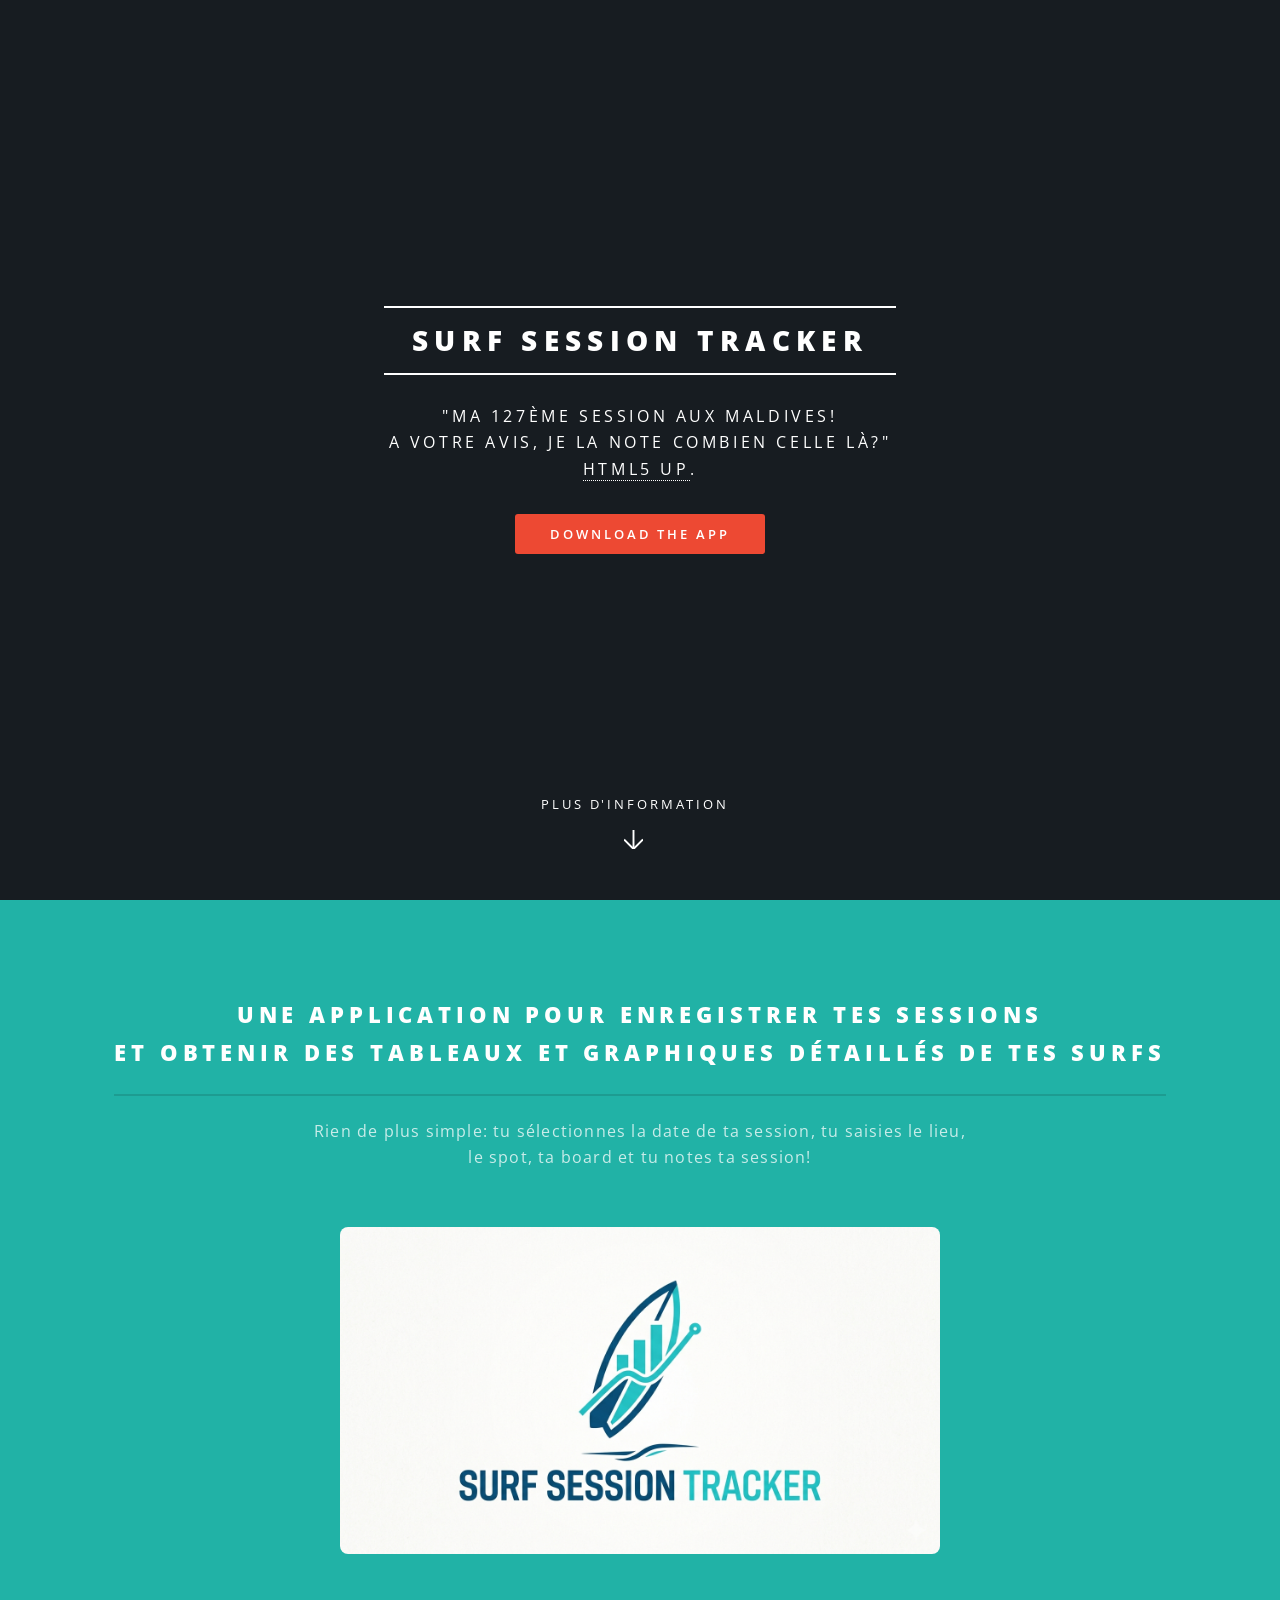
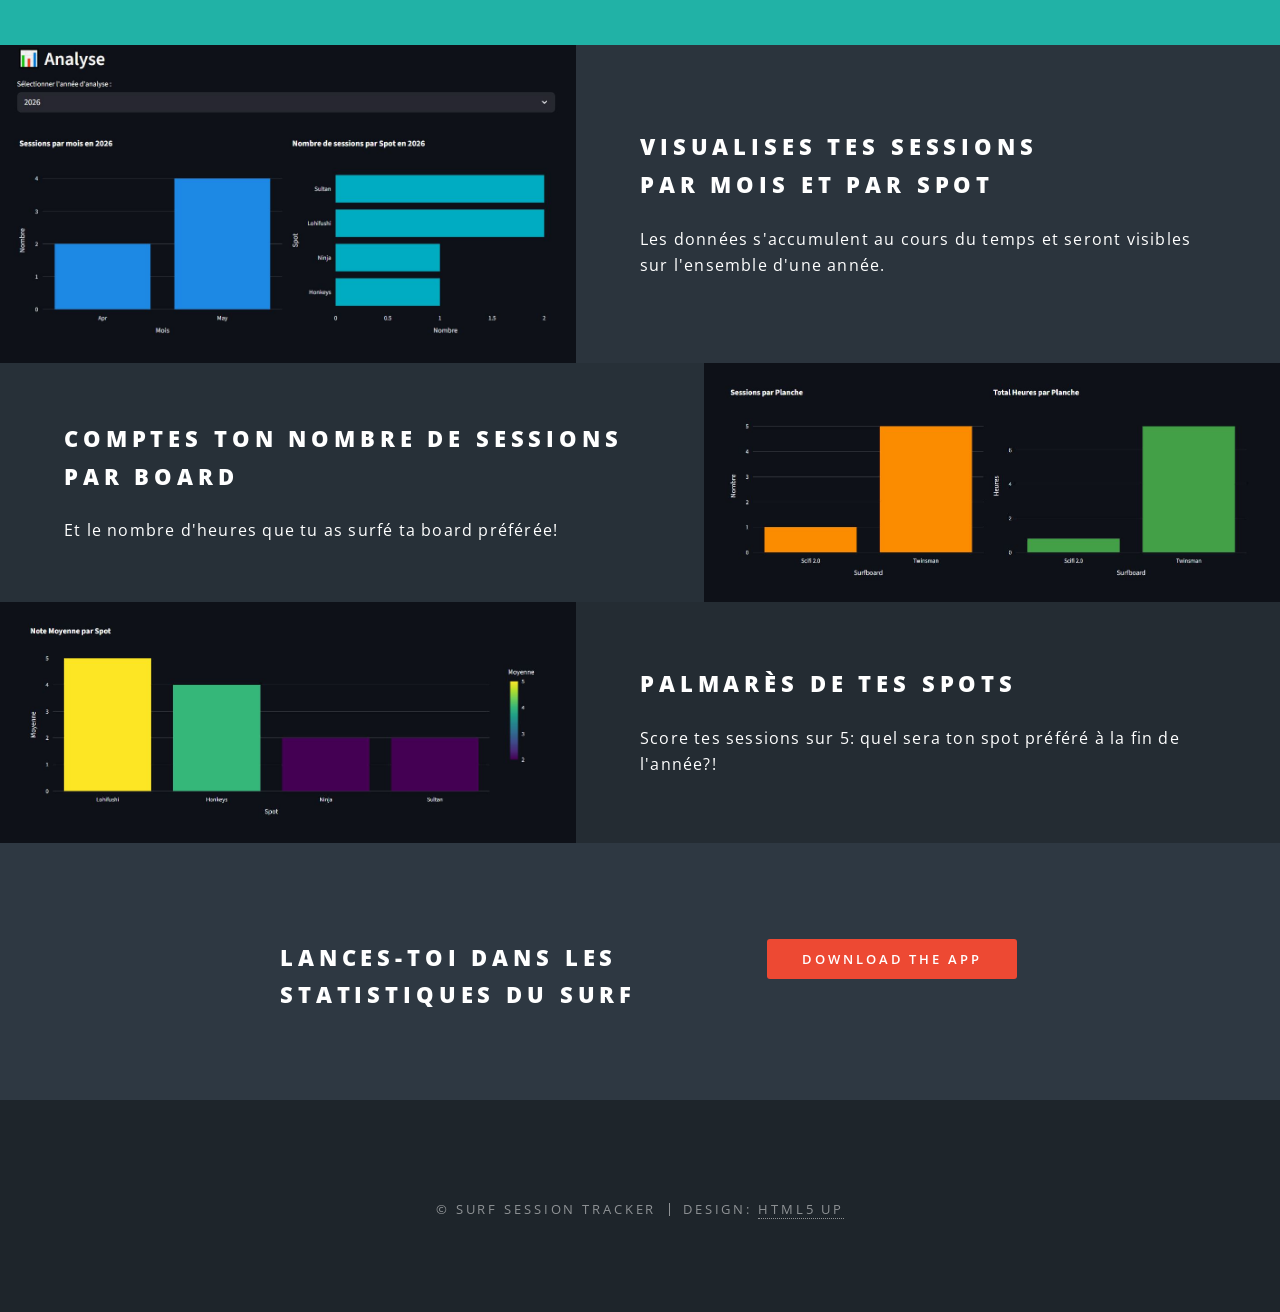
==== index.html @ 8a8b2fbc "Add files via upload" ====
<!DOCTYPE HTML>
<!--
	Spectral by HTML5 UP
	html5up.net | @ajlkn
	Free for personal and commercial use under the CCA 3.0 license (html5up.net/license)
-->
<html>
	<head>
		<title>Spectral by HTML5 UP</title>
		<meta charset="utf-8" />
		<meta name="viewport" content="width=device-width, initial-scale=1, user-scalable=no" />
		<link rel="stylesheet" href="assets/css/main.css" />
		<noscript><link rel="stylesheet" href="assets/css/noscript.css" /></noscript>
	</head>
	<body class="landing is-preload">

		<!-- Page Wrapper -->
			<div id="page-wrapper">

				<!-- Header -->
					<header id="header" class="alt">
						<h1><a href="index.html">Surf Session Tracker</a></h1>
					
					</header>

				<!-- Banner -->
					<section id="banner">
						<div class="inner">
							<h2>SURF SESSION TRACKER</h2>
							<p>"Ma 127ème Session aux Maldives! <br />
							A votre avis, je la note combien celle là?"<br />
							<a href="http://html5up.net">HTML5 UP</a>.</p>
							<ul class="actions special">
								<li><a href="https://github.com/ArseneC-ai/Surf-Session-Tracker/releases/download/v1.0.0/Projet.Surf.Tracker.zip" class="button primary">DOWNLOAD THE APP</a></li>
							</ul>
						</div>
						<a href="#one" class="more scrolly">Plus d'information</a>
					</section>

				<!-- One -->
					<section id="one" class="wrapper style1 special">
						<div class="inner">
							<header class="major">
								<h2>Une application pour enregistrer tes sessions<br />
								et obtenir des tableaux et graphiques détaillés de tes surfs</h2>
								<p>Rien de plus simple: tu sélectionnes la date de ta session, tu saisies le lieu, <br />
								le spot, ta board et tu notes ta session!</p>
							</header>
							<div class="image-centree">
    						<img src="images/LogoST.png" alt="Description de l'image">
							</div>
						</div>
					</section>

				<!-- Two -->
					<section id="two" class="wrapper alt style2">
						<section class="spotlight">
							<div class="image"><img src="images/1.JPG" alt="" /></div><div class="content">
								<h2>Visualises tes sessions<br />
								par mois et par spot</h2>
								<p>Les données s'accumulent au cours du temps et seront visibles sur l'ensemble d'une année.</p>
							</div>
						</section>
						<section class="spotlight">
							<div class="image"><img src="images/2.JPG" alt="" /></div><div class="content">
								<h2>Comptes ton nombre de sessions par board</h2>
								<p>Et le nombre d'heures que tu as surfé ta board préférée!</p>
							</div>
						</section>
						<section class="spotlight">
							<div class="image"><img src="images/3.JPG" alt="" /></div><div class="content">
								<h2>Palmarès de tes spots</h2>
									</h2>
								<p>Score tes sessions sur 5: quel sera ton spot préféré à la fin de l'année?!</p>
							</div>
						</section>
					</section>

			

				<!-- CTA -->
					<section id="cta" class="wrapper style4">
						<div class="inner">
							<header>
								<h2>Lances-toi dans les statistiques du surf</h2>
				
							</header>
							<ul class="actions special">
								<li><a href="https://github.com/ArseneC-ai/Surf-Session-Tracker/releases/download/v1.0.0/Projet.Surf.Tracker.zip" class="button fit primary">Download the App</a></li>
							</ul>
						</div>
					</section>

				<!-- Footer -->
					<footer id="footer">
				
						<ul class="copyright">
							<li>&copy; Surf Session Tracker</li><li>Design: <a href="http://html5up.net">HTML5 UP</a></li>
						</ul>
					</footer>

			</div>

		<!-- Scripts -->
			<script src="assets/js/jquery.min.js"></script>
			<script src="assets/js/jquery.scrollex.min.js"></script>
			<script src="assets/js/jquery.scrolly.min.js"></script>
			<script src="assets/js/browser.min.js"></script>
			<script src="assets/js/breakpoints.min.js"></script>
			<script src="assets/js/util.js"></script>
			<script src="assets/js/main.js"></script>

	</body>
</html>
---- assets/css/main.css ----
@import url(fontawesome-all.min.css);
@import url("https://fonts.googleapis.com/css?family=Open+Sans:400,400italic,600,600italic,800,800italic");

/*
	Spectral by HTML5 UP
	html5up.net | @ajlkn
	Free for personal and commercial use under the CCA 3.0 license (html5up.net/license)
*/

html, body, div, span, applet, object,
iframe, h1, h2, h3, h4, h5, h6, p, blockquote,
pre, a, abbr, acronym, address, big, cite,
code, del, dfn, em, img, ins, kbd, q, s, samp,
small, strike, strong, sub, sup, tt, var, b,
u, i, center, dl, dt, dd, ol, ul, li, fieldset,
form, label, legend, table, caption, tbody,
tfoot, thead, tr, th, td, article, aside,
canvas, details, embed, figure, figcaption,
footer, header, hgroup, menu, nav, output, ruby,
section, summary, time, mark, audio, video {
	margin: 0;
	padding: 0;
	border: 0;
	font-size: 100%;
	font: inherit;
	vertical-align: baseline;}

article, aside, details, figcaption, figure,
footer, header, hgroup, menu, nav, section {
	display: block;}

body {
	line-height: 1;
}

ol, ul {
	list-style: none;
}

blockquote, q {
	quotes: none;
}

	blockquote:before, blockquote:after, q:before, q:after {
		content: '';
		content: none;
	}

table {
	border-collapse: collapse;
	border-spacing: 0;
}

body {
	-webkit-text-size-adjust: none;
}

mark {
	background-color: transparent;
	color: inherit;
}

input::-moz-focus-inner {
	border: 0;
	padding: 0;
}

input, select, textarea {
	-moz-appearance: none;
	-webkit-appearance: none;
	-ms-appearance: none;
	appearance: none;
}

/* Basic */

	@-ms-viewport {
		width: device-width;
	}

	html {
		box-sizing: border-box;
	}

	*, *:before, *:after {
		box-sizing: inherit;
	}

	body {
		background: #2e3842;
	}

		body.is-preload *, body.is-preload *:before, body.is-preload *:after {
			-moz-animation: none !important;
			-webkit-animation: none !important;
			-ms-animation: none !important;
			animation: none !important;
			-moz-transition: none !important;
			-webkit-transition: none !important;
			-ms-transition: none !important;
			transition: none !important;
		}

	body, input, select, textarea {
		color: #fff;
		font-family: "Open Sans", Helvetica, sans-serif;
		font-size: 15pt;
		font-weight: 400;
		letter-spacing: 0.075em;
		line-height: 1.65em;
	}

		@media screen and (max-width: 1680px) {

			body, input, select, textarea {
				font-size: 13pt;
			}

		}

		@media screen and (max-width: 1280px) {

			body, input, select, textarea {
				font-size: 12pt;
			}

		}

		@media screen and (max-width: 736px) {

			body, input, select, textarea {
				font-size: 11pt;
				letter-spacing: 0.0375em;
			}

		}

	a {
		-moz-transition: color 0.2s ease, border-bottom-color 0.2s ease;
		-webkit-transition: color 0.2s ease, border-bottom-color 0.2s ease;
		-ms-transition: color 0.2s ease, border-bottom-color 0.2s ease;
		transition: color 0.2s ease, border-bottom-color 0.2s ease;
		border-bottom: dotted 1px;
		color: inherit;
		text-decoration: none;
	}

		a:hover {
			border-bottom-color: transparent;
		}

	strong, b {
		color: #fff;
		font-weight: 600;
	}

	em, i {
		font-style: italic;
	}

	p {
		margin: 0 0 2em 0;
	}

	h1, h2, h3, h4, h5, h6 {
		color: #fff;
		font-weight: 800;
		letter-spacing: 0.225em;
		line-height: 1em;
		margin: 0 0 1em 0;
		text-transform: uppercase;
	}

		h1 a, h2 a, h3 a, h4 a, h5 a, h6 a {
			color: inherit;
			text-decoration: none;
		}

	h2 {
		font-size: 1.35em;
		line-height: 1.75em;
	}

		@media screen and (max-width: 736px) {

			h2 {
				font-size: 1.1em;
				line-height: 1.65em;
			}

		}

	h3 {
		font-size: 1.15em;
		line-height: 1.75em;
	}

		@media screen and (max-width: 736px) {

			h3 {
				font-size: 1em;
				line-height: 1.65em;
			}

		}

	h4 {
		font-size: 1em;
		line-height: 1.5em;
	}

	h5 {
		font-size: 0.8em;
		line-height: 1.5em;
	}

	h6 {
		font-size: 0.7em;
		line-height: 1.5em;
	}

	sub {
		font-size: 0.8em;
		position: relative;
		top: 0.5em;
	}

	sup {
		font-size: 0.8em;
		position: relative;
		top: -0.5em;
	}

	hr {
		border: 0;
		border-bottom: solid 2px #fff;
		margin: 3em 0;
	}

		hr.major {
			margin: 4.5em 0;
		}

	blockquote {
		border-left: solid 4px #fff;
		font-style: italic;
		margin: 0 0 2em 0;
		padding: 0.5em 0 0.5em 2em;
	}

	code {
		background: rgba(144, 144, 144, 0.25);
		border-radius: 3px;
		font-family: "Courier New", monospace;
		font-size: 0.9em;
		letter-spacing: 0;
		margin: 0 0.25em;
		padding: 0.25em 0.65em;
	}

	pre {
		-webkit-overflow-scrolling: touch;
		font-family: "Courier New", monospace;
		font-size: 0.9em;
		margin: 0 0 2em 0;
	}

		pre code {
			display: block;
			line-height: 1.75em;
			padding: 1em 1.5em;
			overflow-x: auto;
		}

	.align-left {
		text-align: left;
	}

	.align-center {
		text-align: center;
	}

	.align-right {
		text-align: right;
	}

/* Row */

	.row {
		display: flex;
		flex-wrap: wrap;
		box-sizing: border-box;
		align-items: stretch;
	}

		.row > * {
			box-sizing: border-box;
		}

		.row.gtr-uniform > * > :last-child {
			margin-bottom: 0;
		}

		.row.aln-left {
			justify-content: flex-start;
		}

		.row.aln-center {
			justify-content: center;
		}

		.row.aln-right {
			justify-content: flex-end;
		}

		.row.aln-top {
			align-items: flex-start;
		}

		.row.aln-middle {
			align-items: center;
		}

		.row.aln-bottom {
			align-items: flex-end;
		}

		.row > .imp {
			order: -1;
		}

		.row > .col-1 {
			width: 8.33333%;
		}

		.row > .off-1 {
			margin-left: 8.33333%;
		}

		.row > .col-2 {
			width: 16.66667%;
		}

		.row > .off-2 {
			margin-left: 16.66667%;
		}

		.row > .col-3 {
			width: 25%;
		}

		.row > .off-3 {
			margin-left: 25%;
		}

		.row > .col-4 {
			width: 33.33333%;
		}

		.row > .off-4 {
			margin-left: 33.33333%;
		}

		.row > .col-5 {
			width: 41.66667%;
		}

		.row > .off-5 {
			margin-left: 41.66667%;
		}

		.row > .col-6 {
			width: 50%;
		}

		.row > .off-6 {
			margin-left: 50%;
		}

		.row > .col-7 {
			width: 58.33333%;
		}

		.row > .off-7 {
			margin-left: 58.33333%;
		}

		.row > .col-8 {
			width: 66.66667%;
		}

		.row > .off-8 {
			margin-left: 66.66667%;
		}

		.row > .col-9 {
			width: 75%;
		}

		.row > .off-9 {
			margin-left: 75%;
		}

		.row > .col-10 {
			width: 83.33333%;
		}

		.row > .off-10 {
			margin-left: 83.33333%;
		}

		.row > .col-11 {
			width: 91.66667%;
		}

		.row > .off-11 {
			margin-left: 91.66667%;
		}

		.row > .col-12 {
			width: 100%;
		}

		.row > .off-12 {
			margin-left: 100%;
		}

		.row.gtr-0 {
			margin-top: 0;
			margin-left: 0em;
		}

			.row.gtr-0 > * {
				padding: 0 0 0 0em;
			}

			.row.gtr-0.gtr-uniform {
				margin-top: 0em;
			}

				.row.gtr-0.gtr-uniform > * {
					padding-top: 0em;
				}

		.row.gtr-25 {
			margin-top: 0;
			margin-left: -0.375em;
		}

			.row.gtr-25 > * {
				padding: 0 0 0 0.375em;
			}

			.row.gtr-25.gtr-uniform {
				margin-top: -0.375em;
			}

				.row.gtr-25.gtr-uniform > * {
					padding-top: 0.375em;
				}

		.row.gtr-50 {
			margin-top: 0;
			margin-left: -0.75em;
		}

			.row.gtr-50 > * {
				padding: 0 0 0 0.75em;
			}

			.row.gtr-50.gtr-uniform {
				margin-top: -0.75em;
			}

				.row.gtr-50.gtr-uniform > * {
					padding-top: 0.75em;
				}

		.row {
			margin-top: 0;
			margin-left: -1.5em;
		}

			.row > * {
				padding: 0 0 0 1.5em;
			}

			.row.gtr-uniform {
				margin-top: -1.5em;
			}

				.row.gtr-uniform > * {
					padding-top: 1.5em;
				}

		.row.gtr-150 {
			margin-top: 0;
			margin-left: -2.25em;
		}

			.row.gtr-150 > * {
				padding: 0 0 0 2.25em;
			}

			.row.gtr-150.gtr-uniform {
				margin-top: -2.25em;
			}

				.row.gtr-150.gtr-uniform > * {
					padding-top: 2.25em;
				}

		.row.gtr-200 {
			margin-top: 0;
			margin-left: -3em;
		}

			.row.gtr-200 > * {
				padding: 0 0 0 3em;
			}

			.row.gtr-200.gtr-uniform {
				margin-top: -3em;
			}

				.row.gtr-200.gtr-uniform > * {
					padding-top: 3em;
				}

		@media screen and (max-width: 1680px) {

			.row {
				display: flex;
				flex-wrap: wrap;
				box-sizing: border-box;
				align-items: stretch;
			}

				.row > * {
					box-sizing: border-box;
				}

				.row.gtr-uniform > * > :last-child {
					margin-bottom: 0;
				}

				.row.aln-left {
					justify-content: flex-start;
				}

				.row.aln-center {
					justify-content: center;
				}

				.row.aln-right {
					justify-content: flex-end;
				}

				.row.aln-top {
					align-items: flex-start;
				}

				.row.aln-middle {
					align-items: center;
				}

				.row.aln-bottom {
					align-items: flex-end;
				}

				.row > .imp-xlarge {
					order: -1;
				}

				.row > .col-1-xlarge {
					width: 8.33333%;
				}

				.row > .off-1-xlarge {
					margin-left: 8.33333%;
				}

				.row > .col-2-xlarge {
					width: 16.66667%;
				}

				.row > .off-2-xlarge {
					margin-left: 16.66667%;
				}

				.row > .col-3-xlarge {
					width: 25%;
				}

				.row > .off-3-xlarge {
					margin-left: 25%;
				}

				.row > .col-4-xlarge {
					width: 33.33333%;
				}

				.row > .off-4-xlarge {
					margin-left: 33.33333%;
				}

				.row > .col-5-xlarge {
					width: 41.66667%;
				}

				.row > .off-5-xlarge {
					margin-left: 41.66667%;
				}

				.row > .col-6-xlarge {
					width: 50%;
				}

				.row > .off-6-xlarge {
					margin-left: 50%;
				}

				.row > .col-7-xlarge {
					width: 58.33333%;
				}

				.row > .off-7-xlarge {
					margin-left: 58.33333%;
				}

				.row > .col-8-xlarge {
					width: 66.66667%;
				}

				.row > .off-8-xlarge {
					margin-left: 66.66667%;
				}

				.row > .col-9-xlarge {
					width: 75%;
				}

				.row > .off-9-xlarge {
					margin-left: 75%;
				}

				.row > .col-10-xlarge {
					width: 83.33333%;
				}

				.row > .off-10-xlarge {
					margin-left: 83.33333%;
				}

				.row > .col-11-xlarge {
					width: 91.66667%;
				}

				.row > .off-11-xlarge {
					margin-left: 91.66667%;
				}

				.row > .col-12-xlarge {
					width: 100%;
				}

				.row > .off-12-xlarge {
					margin-left: 100%;
				}

				.row.gtr-0 {
					margin-top: 0;
					margin-left: 0em;
				}

					.row.gtr-0 > * {
						padding: 0 0 0 0em;
					}

					.row.gtr-0.gtr-uniform {
						margin-top: 0em;
					}

						.row.gtr-0.gtr-uniform > * {
							padding-top: 0em;
						}

				.row.gtr-25 {
					margin-top: 0;
					margin-left: -0.375em;
				}

					.row.gtr-25 > * {
						padding: 0 0 0 0.375em;
					}

					.row.gtr-25.gtr-uniform {
						margin-top: -0.375em;
					}

						.row.gtr-25.gtr-uniform > * {
							padding-top: 0.375em;
						}

				.row.gtr-50 {
					margin-top: 0;
					margin-left: -0.75em;
				}

					.row.gtr-50 > * {
						padding: 0 0 0 0.75em;
					}

					.row.gtr-50.gtr-uniform {
						margin-top: -0.75em;
					}

						.row.gtr-50.gtr-uniform > * {
							padding-top: 0.75em;
						}

				.row {
					margin-top: 0;
					margin-left: -1.5em;
				}

					.row > * {
						padding: 0 0 0 1.5em;
					}

					.row.gtr-uniform {
						margin-top: -1.5em;
					}

						.row.gtr-uniform > * {
							padding-top: 1.5em;
						}

				.row.gtr-150 {
					margin-top: 0;
					margin-left: -2.25em;
				}

					.row.gtr-150 > * {
						padding: 0 0 0 2.25em;
					}

					.row.gtr-150.gtr-uniform {
						margin-top: -2.25em;
					}

						.row.gtr-150.gtr-uniform > * {
							padding-top: 2.25em;
						}

				.row.gtr-200 {
					margin-top: 0;
					margin-left: -3em;
				}

					.row.gtr-200 > * {
						padding: 0 0 0 3em;
					}

					.row.gtr-200.gtr-uniform {
						margin-top: -3em;
					}

						.row.gtr-200.gtr-uniform > * {
							padding-top: 3em;
						}

		}

		@media screen and (max-width: 1280px) {

			.row {
				display: flex;
				flex-wrap: wrap;
				box-sizing: border-box;
				align-items: stretch;
			}

				.row > * {
					box-sizing: border-box;
				}

				.row.gtr-uniform > * > :last-child {
					margin-bottom: 0;
				}

				.row.aln-left {
					justify-content: flex-start;
				}

				.row.aln-center {
					justify-content: center;
				}

				.row.aln-right {
					justify-content: flex-end;
				}

				.row.aln-top {
					align-items: flex-start;
				}

				.row.aln-middle {
					align-items: center;
				}

				.row.aln-bottom {
					align-items: flex-end;
				}

				.row > .imp-large {
					order: -1;
				}

				.row > .col-1-large {
					width: 8.33333%;
				}

				.row > .off-1-large {
					margin-left: 8.33333%;
				}

				.row > .col-2-large {
					width: 16.66667%;
				}

				.row > .off-2-large {
					margin-left: 16.66667%;
				}

				.row > .col-3-large {
					width: 25%;
				}

				.row > .off-3-large {
					margin-left: 25%;
				}

				.row > .col-4-large {
					width: 33.33333%;
				}

				.row > .off-4-large {
					margin-left: 33.33333%;
				}

				.row > .col-5-large {
					width: 41.66667%;
				}

				.row > .off-5-large {
					margin-left: 41.66667%;
				}

				.row > .col-6-large {
					width: 50%;
				}

				.row > .off-6-large {
					margin-left: 50%;
				}

				.row > .col-7-large {
					width: 58.33333%;
				}

				.row > .off-7-large {
					margin-left: 58.33333%;
				}

				.row > .col-8-large {
					width: 66.66667%;
				}

				.row > .off-8-large {
					margin-left: 66.66667%;
				}

				.row > .col-9-large {
					width: 75%;
				}

				.row > .off-9-large {
					margin-left: 75%;
				}

				.row > .col-10-large {
					width: 83.33333%;
				}

				.row > .off-10-large {
					margin-left: 83.33333%;
				}

				.row > .col-11-large {
					width: 91.66667%;
				}

				.row > .off-11-large {
					margin-left: 91.66667%;
				}

				.row > .col-12-large {
					width: 100%;
				}

				.row > .off-12-large {
					margin-left: 100%;
				}

				.row.gtr-0 {
					margin-top: 0;
					margin-left: 0em;
				}

					.row.gtr-0 > * {
						padding: 0 0 0 0em;
					}

					.row.gtr-0.gtr-uniform {
						margin-top: 0em;
					}

						.row.gtr-0.gtr-uniform > * {
							padding-top: 0em;
						}

				.row.gtr-25 {
					margin-top: 0;
					margin-left: -0.375em;
				}

					.row.gtr-25 > * {
						padding: 0 0 0 0.375em;
					}

					.row.gtr-25.gtr-uniform {
						margin-top: -0.375em;
					}

						.row.gtr-25.gtr-uniform > * {
							padding-top: 0.375em;
						}

				.row.gtr-50 {
					margin-top: 0;
					margin-left: -0.75em;
				}

					.row.gtr-50 > * {
						padding: 0 0 0 0.75em;
					}

					.row.gtr-50.gtr-uniform {
						margin-top: -0.75em;
					}

						.row.gtr-50.gtr-uniform > * {
							padding-top: 0.75em;
						}

				.row {
					margin-top: 0;
					margin-left: -1.5em;
				}

					.row > * {
						padding: 0 0 0 1.5em;
					}

					.row.gtr-uniform {
						margin-top: -1.5em;
					}

						.row.gtr-uniform > * {
							padding-top: 1.5em;
						}

				.row.gtr-150 {
					margin-top: 0;
					margin-left: -2.25em;
				}

					.row.gtr-150 > * {
						padding: 0 0 0 2.25em;
					}

					.row.gtr-150.gtr-uniform {
						margin-top: -2.25em;
					}

						.row.gtr-150.gtr-uniform > * {
							padding-top: 2.25em;
						}

				.row.gtr-200 {
					margin-top: 0;
					margin-left: -3em;
				}

					.row.gtr-200 > * {
						padding: 0 0 0 3em;
					}

					.row.gtr-200.gtr-uniform {
						margin-top: -3em;
					}

						.row.gtr-200.gtr-uniform > * {
							padding-top: 3em;
						}

		}

		@media screen and (max-width: 980px) {

			.row {
				display: flex;
				flex-wrap: wrap;
				box-sizing: border-box;
				align-items: stretch;
			}

				.row > * {
					box-sizing: border-box;
				}

				.row.gtr-uniform > * > :last-child {
					margin-bottom: 0;
				}

				.row.aln-left {
					justify-content: flex-start;
				}

				.row.aln-center {
					justify-content: center;
				}

				.row.aln-right {
					justify-content: flex-end;
				}

				.row.aln-top {
					align-items: flex-start;
				}

				.row.aln-middle {
					align-items: center;
				}

				.row.aln-bottom {
					align-items: flex-end;
				}

				.row > .imp-medium {
					order: -1;
				}

				.row > .col-1-medium {
					width: 8.33333%;
				}

				.row > .off-1-medium {
					margin-left: 8.33333%;
				}

				.row > .col-2-medium {
					width: 16.66667%;
				}

				.row > .off-2-medium {
					margin-left: 16.66667%;
				}

				.row > .col-3-medium {
					width: 25%;
				}

				.row > .off-3-medium {
					margin-left: 25%;
				}

				.row > .col-4-medium {
					width: 33.33333%;
				}

				.row > .off-4-medium {
					margin-left: 33.33333%;
				}

				.row > .col-5-medium {
					width: 41.66667%;
				}

				.row > .off-5-medium {
					margin-left: 41.66667%;
				}

				.row > .col-6-medium {
					width: 50%;
				}

				.row > .off-6-medium {
					margin-left: 50%;
				}

				.row > .col-7-medium {
					width: 58.33333%;
				}

				.row > .off-7-medium {
					margin-left: 58.33333%;
				}

				.row > .col-8-medium {
					width: 66.66667%;
				}

				.row > .off-8-medium {
					margin-left: 66.66667%;
				}

				.row > .col-9-medium {
					width: 75%;
				}

				.row > .off-9-medium {
					margin-left: 75%;
				}

				.row > .col-10-medium {
					width: 83.33333%;
				}

				.row > .off-10-medium {
					margin-left: 83.33333%;
				}

				.row > .col-11-medium {
					width: 91.66667%;
				}

				.row > .off-11-medium {
					margin-left: 91.66667%;
				}

				.row > .col-12-medium {
					width: 100%;
				}

				.row > .off-12-medium {
					margin-left: 100%;
				}

				.row.gtr-0 {
					margin-top: 0;
					margin-left: 0em;
				}

					.row.gtr-0 > * {
						padding: 0 0 0 0em;
					}

					.row.gtr-0.gtr-uniform {
						margin-top: 0em;
					}

						.row.gtr-0.gtr-uniform > * {
							padding-top: 0em;
						}

				.row.gtr-25 {
					margin-top: 0;
					margin-left: -0.375em;
				}

					.row.gtr-25 > * {
						padding: 0 0 0 0.375em;
					}

					.row.gtr-25.gtr-uniform {
						margin-top: -0.375em;
					}

						.row.gtr-25.gtr-uniform > * {
							padding-top: 0.375em;
						}

				.row.gtr-50 {
					margin-top: 0;
					margin-left: -0.75em;
				}

					.row.gtr-50 > * {
						padding: 0 0 0 0.75em;
					}

					.row.gtr-50.gtr-uniform {
						margin-top: -0.75em;
					}

						.row.gtr-50.gtr-uniform > * {
							padding-top: 0.75em;
						}

				.row {
					margin-top: 0;
					margin-left: -1.5em;
				}

					.row > * {
						padding: 0 0 0 1.5em;
					}

					.row.gtr-uniform {
						margin-top: -1.5em;
					}

						.row.gtr-uniform > * {
							padding-top: 1.5em;
						}

				.row.gtr-150 {
					margin-top: 0;
					margin-left: -2.25em;
				}

					.row.gtr-150 > * {
						padding: 0 0 0 2.25em;
					}

					.row.gtr-150.gtr-uniform {
						margin-top: -2.25em;
					}

						.row.gtr-150.gtr-uniform > * {
							padding-top: 2.25em;
						}

				.row.gtr-200 {
					margin-top: 0;
					margin-left: -3em;
				}

					.row.gtr-200 > * {
						padding: 0 0 0 3em;
					}

					.row.gtr-200.gtr-uniform {
						margin-top: -3em;
					}

						.row.gtr-200.gtr-uniform > * {
							padding-top: 3em;
						}

		}

		@media screen and (max-width: 736px) {

			.row {
				display: flex;
				flex-wrap: wrap;
				box-sizing: border-box;
				align-items: stretch;
			}

				.row > * {
					box-sizing: border-box;
				}

				.row.gtr-uniform > * > :last-child {
					margin-bottom: 0;
				}

				.row.aln-left {
					justify-content: flex-start;
				}

				.row.aln-center {
					justify-content: center;
				}

				.row.aln-right {
					justify-content: flex-end;
				}

				.row.aln-top {
					align-items: flex-start;
				}

				.row.aln-middle {
					align-items: center;
				}

				.row.aln-bottom {
					align-items: flex-end;
				}

				.row > .imp-small {
					order: -1;
				}

				.row > .col-1-small {
					width: 8.33333%;
				}

				.row > .off-1-small {
					margin-left: 8.33333%;
				}

				.row > .col-2-small {
					width: 16.66667%;
				}

				.row > .off-2-small {
					margin-left: 16.66667%;
				}

				.row > .col-3-small {
					width: 25%;
				}

				.row > .off-3-small {
					margin-left: 25%;
				}

				.row > .col-4-small {
					width: 33.33333%;
				}

				.row > .off-4-small {
					margin-left: 33.33333%;
				}

				.row > .col-5-small {
					width: 41.66667%;
				}

				.row > .off-5-small {
					margin-left: 41.66667%;
				}

				.row > .col-6-small {
					width: 50%;
				}

				.row > .off-6-small {
					margin-left: 50%;
				}

				.row > .col-7-small {
					width: 58.33333%;
				}

				.row > .off-7-small {
					margin-left: 58.33333%;
				}

				.row > .col-8-small {
					width: 66.66667%;
				}

				.row > .off-8-small {
					margin-left: 66.66667%;
				}

				.row > .col-9-small {
					width: 75%;
				}

				.row > .off-9-small {
					margin-left: 75%;
				}

				.row > .col-10-small {
					width: 83.33333%;
				}

				.row > .off-10-small {
					margin-left: 83.33333%;
				}

				.row > .col-11-small {
					width: 91.66667%;
				}

				.row > .off-11-small {
					margin-left: 91.66667%;
				}

				.row > .col-12-small {
					width: 100%;
				}

				.row > .off-12-small {
					margin-left: 100%;
				}

				.row.gtr-0 {
					margin-top: 0;
					margin-left: 0em;
				}

					.row.gtr-0 > * {
						padding: 0 0 0 0em;
					}

					.row.gtr-0.gtr-uniform {
						margin-top: 0em;
					}

						.row.gtr-0.gtr-uniform > * {
							padding-top: 0em;
						}

				.row.gtr-25 {
					margin-top: 0;
					margin-left: -0.375em;
				}

					.row.gtr-25 > * {
						padding: 0 0 0 0.375em;
					}

					.row.gtr-25.gtr-uniform {
						margin-top: -0.375em;
					}

						.row.gtr-25.gtr-uniform > * {
							padding-top: 0.375em;
						}

				.row.gtr-50 {
					margin-top: 0;
					margin-left: -0.75em;
				}

					.row.gtr-50 > * {
						padding: 0 0 0 0.75em;
					}

					.row.gtr-50.gtr-uniform {
						margin-top: -0.75em;
					}

						.row.gtr-50.gtr-uniform > * {
							padding-top: 0.75em;
						}

				.row {
					margin-top: 0;
					margin-left: -1.5em;
				}

					.row > * {
						padding: 0 0 0 1.5em;
					}

					.row.gtr-uniform {
						margin-top: -1.5em;
					}

						.row.gtr-uniform > * {
							padding-top: 1.5em;
						}

				.row.gtr-150 {
					margin-top: 0;
					margin-left: -2.25em;
				}

					.row.gtr-150 > * {
						padding: 0 0 0 2.25em;
					}

					.row.gtr-150.gtr-uniform {
						margin-top: -2.25em;
					}

						.row.gtr-150.gtr-uniform > * {
							padding-top: 2.25em;
						}

				.row.gtr-200 {
					margin-top: 0;
					margin-left: -3em;
				}

					.row.gtr-200 > * {
						padding: 0 0 0 3em;
					}

					.row.gtr-200.gtr-uniform {
						margin-top: -3em;
					}

						.row.gtr-200.gtr-uniform > * {
							padding-top: 3em;
						}

		}

		@media screen and (max-width: 480px) {

			.row {
				display: flex;
				flex-wrap: wrap;
				box-sizing: border-box;
				align-items: stretch;
			}

				.row > * {
					box-sizing: border-box;
				}

				.row.gtr-uniform > * > :last-child {
					margin-bottom: 0;
				}

				.row.aln-left {
					justify-content: flex-start;
				}

				.row.aln-center {
					justify-content: center;
				}

				.row.aln-right {
					justify-content: flex-end;
				}

				.row.aln-top {
					align-items: flex-start;
				}

				.row.aln-middle {
					align-items: center;
				}

				.row.aln-bottom {
					align-items: flex-end;
				}

				.row > .imp-xsmall {
					order: -1;
				}

				.row > .col-1-xsmall {
					width: 8.33333%;
				}

				.row > .off-1-xsmall {
					margin-left: 8.33333%;
				}

				.row > .col-2-xsmall {
					width: 16.66667%;
				}

				.row > .off-2-xsmall {
					margin-left: 16.66667%;
				}

				.row > .col-3-xsmall {
					width: 25%;
				}

				.row > .off-3-xsmall {
					margin-left: 25%;
				}

				.row > .col-4-xsmall {
					width: 33.33333%;
				}

				.row > .off-4-xsmall {
					margin-left: 33.33333%;
				}

				.row > .col-5-xsmall {
					width: 41.66667%;
				}

				.row > .off-5-xsmall {
					margin-left: 41.66667%;
				}

				.row > .col-6-xsmall {
					width: 50%;
				}

				.row > .off-6-xsmall {
					margin-left: 50%;
				}

				.row > .col-7-xsmall {
					width: 58.33333%;
				}

				.row > .off-7-xsmall {
					margin-left: 58.33333%;
				}

				.row > .col-8-xsmall {
					width: 66.66667%;
				}

				.row > .off-8-xsmall {
					margin-left: 66.66667%;
				}

				.row > .col-9-xsmall {
					width: 75%;
				}

				.row > .off-9-xsmall {
					margin-left: 75%;
				}

				.row > .col-10-xsmall {
					width: 83.33333%;
				}

				.row > .off-10-xsmall {
					margin-left: 83.33333%;
				}

				.row > .col-11-xsmall {
					width: 91.66667%;
				}

				.row > .off-11-xsmall {
					margin-left: 91.66667%;
				}

				.row > .col-12-xsmall {
					width: 100%;
				}

				.row > .off-12-xsmall {
					margin-left: 100%;
				}

				.row.gtr-0 {
					margin-top: 0;
					margin-left: 0em;
				}

					.row.gtr-0 > * {
						padding: 0 0 0 0em;
					}

					.row.gtr-0.gtr-uniform {
						margin-top: 0em;
					}

						.row.gtr-0.gtr-uniform > * {
							padding-top: 0em;
						}

				.row.gtr-25 {
					margin-top: 0;
					margin-left: -0.375em;
				}

					.row.gtr-25 > * {
						padding: 0 0 0 0.375em;
					}

					.row.gtr-25.gtr-uniform {
						margin-top: -0.375em;
					}

						.row.gtr-25.gtr-uniform > * {
							padding-top: 0.375em;
						}

				.row.gtr-50 {
					margin-top: 0;
					margin-left: -0.75em;
				}

					.row.gtr-50 > * {
						padding: 0 0 0 0.75em;
					}

					.row.gtr-50.gtr-uniform {
						margin-top: -0.75em;
					}

						.row.gtr-50.gtr-uniform > * {
							padding-top: 0.75em;
						}

				.row {
					margin-top: 0;
					margin-left: -1.5em;
				}

					.row > * {
						padding: 0 0 0 1.5em;
					}

					.row.gtr-uniform {
						margin-top: -1.5em;
					}

						.row.gtr-uniform > * {
							padding-top: 1.5em;
						}

				.row.gtr-150 {
					margin-top: 0;
					margin-left: -2.25em;
				}

					.row.gtr-150 > * {
						padding: 0 0 0 2.25em;
					}

					.row.gtr-150.gtr-uniform {
						margin-top: -2.25em;
					}

						.row.gtr-150.gtr-uniform > * {
							padding-top: 2.25em;
						}

				.row.gtr-200 {
					margin-top: 0;
					margin-left: -3em;
				}

					.row.gtr-200 > * {
						padding: 0 0 0 3em;
					}

					.row.gtr-200.gtr-uniform {
						margin-top: -3em;
					}

						.row.gtr-200.gtr-uniform > * {
							padding-top: 3em;
						}

		}

/* Section/Article */

	section.special, article.special {
		text-align: center;
	}

	header p {
		color: rgba(255, 255, 255, 0.5);
		position: relative;
		top: -0.25em;
	}

	header h3 + p {
		font-size: 1.1em;
	}

	header h4 + p,
	header h5 + p,
	header h6 + p {
		font-size: 0.9em;
	}

	header.major {
		margin: 0 0 3.5em 0;
	}

		header.major h2, header.major h3, header.major h4, header.major h5, header.major h6 {
			border-bottom: solid 2px #fff;
			display: inline-block;
			padding-bottom: 1em;
			position: relative;
		}

			header.major h2:after, header.major h3:after, header.major h4:after, header.major h5:after, header.major h6:after {
				content: '';
				display: block;
				height: 1px;
			}

		header.major p {
			color: #fff;
			top: 0;
		}

		@media screen and (max-width: 736px) {

			header.major {
				margin: 0 0 2em 0;
			}

		}

	@media screen and (max-width: 980px) {

		header br {
			display: none;
		}

	}

/* Form */

	form {
		margin: 0 0 2em 0;
	}

	label {
		color: #fff;
		display: block;
		font-size: 0.9em;
		font-weight: 600;
		margin: 0 0 1em 0;
	}

	input[type="text"],
	input[type="password"],
	input[type="email"],
	select,
	textarea {
		-moz-appearance: none;
		-webkit-appearance: none;
		-ms-appearance: none;
		appearance: none;
		background-color: rgba(144, 144, 144, 0.25);
		border-radius: 3px;
		border: none;
		color: inherit;
		display: block;
		outline: 0;
		padding: 0 1em;
		text-decoration: none;
		width: 100%;
	}

		input[type="text"]:invalid,
		input[type="password"]:invalid,
		input[type="email"]:invalid,
		select:invalid,
		textarea:invalid {
			box-shadow: none;
		}

		input[type="text"]:focus,
		input[type="password"]:focus,
		input[type="email"]:focus,
		select:focus,
		textarea:focus {
			box-shadow: 0 0 0 2px #21b2a6;
		}

	select {
		background-size: 1.25em;
		background-repeat: no-repeat;
		background-position: calc(100% - 1em) center;
		height: 2.75em;
		padding-right: 2.75em;
		text-overflow: ellipsis;
	}

		select:focus::-ms-value {
			background-color: transparent;
		}

		select::-ms-expand {
			display: none;
		}

	input[type="text"],
	input[type="password"],
	input[type="email"],
	select {
		height: 2.75em;
	}

	textarea {
		padding: 0.75em 1em;
	}

	input[type="checkbox"],
	input[type="radio"] {
		-moz-appearance: none;
		-webkit-appearance: none;
		-ms-appearance: none;
		appearance: none;
		display: block;
		float: left;
		margin-right: -2em;
		opacity: 0;
		width: 1em;
		z-index: -1;
	}

		input[type="checkbox"] + label,
		input[type="radio"] + label {
			text-decoration: none;
			color: #fff;
			cursor: pointer;
			display: inline-block;
			font-size: 1em;
			font-weight: 400;
			padding-left: 2.4em;
			padding-right: 0.75em;
			position: relative;
		}

			input[type="checkbox"] + label:before,
			input[type="radio"] + label:before {
				-moz-osx-font-smoothing: grayscale;
				-webkit-font-smoothing: antialiased;
				display: inline-block;
				font-style: normal;
				font-variant: normal;
				text-rendering: auto;
				line-height: 1;
				text-transform: none !important;
				font-family: 'Font Awesome 5 Free';
				font-weight: 900;
			}

			input[type="checkbox"] + label:before,
			input[type="radio"] + label:before {
				background: rgba(144, 144, 144, 0.25);
				border-radius: 3px;
				content: '';
				display: inline-block;
				font-size: 0.8em;
				height: 2.0625em;
				left: 0;
				line-height: 2.0625em;
				position: absolute;
				text-align: center;
				top: 0;
				width: 2.0625em;
			}

		input[type="checkbox"]:checked + label:before,
		input[type="radio"]:checked + label:before {
			background: #2e3842;
			color: #fff;
			content: '\f00c';
		}

		input[type="checkbox"]:focus + label:before,
		input[type="radio"]:focus + label:before {
			box-shadow: 0 0 0 2px #21b2a6;
		}

	input[type="checkbox"] + label:before {
		border-radius: 3px;
	}

	input[type="radio"] + label:before {
		border-radius: 100%;
	}

	::-webkit-input-placeholder {
		color: rgba(255, 255, 255, 0.5) !important;
		opacity: 1.0;
	}

	:-moz-placeholder {
		color: rgba(255, 255, 255, 0.5) !important;
		opacity: 1.0;
	}

	::-moz-placeholder {
		color: rgba(255, 255, 255, 0.5) !important;
		opacity: 1.0;
	}

	:-ms-input-placeholder {
		color: rgba(255, 255, 255, 0.5) !important;
		opacity: 1.0;
	}

/* Box */

	.box {
		border-radius: 3px;
		border: solid 2px #fff;
		margin-bottom: 2em;
		padding: 1.5em;
	}

		.box > :last-child,
		.box > :last-child > :last-child,
		.box > :last-child > :last-child > :last-child {
			margin-bottom: 0;
		}

		.box.alt {
			border: 0;
			border-radius: 0;
			padding: 0;
		}

/* Icon */

	.icon {
		text-decoration: none;
		border-bottom: none;
		position: relative;
	}

		.icon:before {
			-moz-osx-font-smoothing: grayscale;
			-webkit-font-smoothing: antialiased;
			display: inline-block;
			font-style: normal;
			font-variant: normal;
			text-rendering: auto;
			line-height: 1;
			text-transform: none !important;
			font-family: 'Font Awesome 5 Free';
			font-weight: 400;
		}

		.icon > .label {
			display: none;
		}

		.icon:before {
			line-height: inherit;
		}

		.icon.solid:before {
			font-weight: 900;
		}

		.icon.brands:before {
			font-family: 'Font Awesome 5 Brands';
		}

		.icon.major {
			-moz-transform: rotate(-45deg);
			-webkit-transform: rotate(-45deg);
			-ms-transform: rotate(-45deg);
			transform: rotate(-45deg);
			border-radius: 3px;
			border: solid 2px #fff;
			display: inline-block;
			font-size: 1.35em;
			height: calc(3em + 2px);
			line-height: 3em;
			text-align: center;
			width: calc(3em + 2px);
		}

			.icon.major:before {
				-moz-transform: rotate(45deg);
				-webkit-transform: rotate(45deg);
				-ms-transform: rotate(45deg);
				transform: rotate(45deg);
				display: inline-block;
				font-size: 1.5em;
			}

			@media screen and (max-width: 736px) {

				.icon.major {
					font-size: 1em;
				}

			}

		.icon.style1 {
			color: #00ffcc;
		}

		.icon.style2 {
			color: #00f0ff;
		}

		.icon.style3 {
			color: #76ddff;
		}

/* Image */

	.image {
		border-radius: 3px;
		border: 0;
		display: inline-block;
		position: relative;
	}

		.image img {
			border-radius: 3px;
			display: block;
		}

		.image.left {
			float: left;
			margin: 0 2em 2em 0;
			top: 0.25em;
		}

		.image.right {
			float: right;
			margin: 0 0 2em 2em;
			top: 0.25em;
		}

		.image.left, .image.right {
			max-width: 40%;
		}

			.image.left img, .image.right img {
				width: 100%;
			}

		.image.fit {
			display: block;
			margin: 0 0 2em 0;
			width: 100%;
		}

			.image.fit img {
				width: 100%;
			}

/* List */

	ol {
		list-style: decimal;
		margin: 0 0 2em 0;
		padding-left: 1.25em;
	}

		ol li {
			padding-left: 0.25em;
		}

	ul {
		list-style: disc;
		margin: 0 0 2em 0;
		padding-left: 1em;
	}

		ul li {
			padding-left: 0.5em;
		}

		ul.alt {
			list-style: none;
			padding-left: 0;
		}

			ul.alt li {
				border-top: solid 1px #fff;
				padding: 0.5em 0;
			}

				ul.alt li:first-child {
					border-top: 0;
					padding-top: 0;
				}

	dl {
		margin: 0 0 2em 0;
	}

/* Actions */

	ul.actions {
		display: -moz-flex;
		display: -webkit-flex;
		display: -ms-flex;
		display: flex;
		cursor: default;
		list-style: none;
		margin-left: -1em;
		padding-left: 0;
	}

		ul.actions li {
			padding: 0 0 0 1em;
			vertical-align: middle;
		}

		ul.actions.special {
			-moz-justify-content: center;
			-webkit-justify-content: center;
			-ms-justify-content: center;
			justify-content: center;
			width: 100%;
			margin-left: 0;
		}

			ul.actions.special li:first-child {
				padding-left: 0;
			}

		ul.actions.stacked {
			-moz-flex-direction: column;
			-webkit-flex-direction: column;
			-ms-flex-direction: column;
			flex-direction: column;
			margin-left: 0;
		}

			ul.actions.stacked li {
				padding: 1em 0 0 0;
			}

				ul.actions.stacked li:first-child {
					padding-top: 0;
				}

		ul.actions.fit {
			width: calc(100% + 1em);
		}

			ul.actions.fit li {
				-moz-flex-grow: 1;
				-webkit-flex-grow: 1;
				-ms-flex-grow: 1;
				flex-grow: 1;
				-moz-flex-shrink: 1;
				-webkit-flex-shrink: 1;
				-ms-flex-shrink: 1;
				flex-shrink: 1;
				width: 100%;
			}

				ul.actions.fit li > * {
					width: 100%;
				}

			ul.actions.fit.stacked {
				width: 100%;
			}

		@media screen and (max-width: 480px) {

			ul.actions:not(.fixed) {
				-moz-flex-direction: column;
				-webkit-flex-direction: column;
				-ms-flex-direction: column;
				flex-direction: column;
				margin-left: 0;
				width: 100% !important;
			}

				ul.actions:not(.fixed) li {
					-moz-flex-grow: 1;
					-webkit-flex-grow: 1;
					-ms-flex-grow: 1;
					flex-grow: 1;
					-moz-flex-shrink: 1;
					-webkit-flex-shrink: 1;
					-ms-flex-shrink: 1;
					flex-shrink: 1;
					padding: 1em 0 0 0;
					text-align: center;
					width: 100%;
				}

					ul.actions:not(.fixed) li > * {
						width: 100%;
					}

					ul.actions:not(.fixed) li:first-child {
						padding-top: 0;
					}

					ul.actions:not(.fixed) li input[type="submit"],
					ul.actions:not(.fixed) li input[type="reset"],
					ul.actions:not(.fixed) li input[type="button"],
					ul.actions:not(.fixed) li button,
					ul.actions:not(.fixed) li .button {
						width: 100%;
					}

						ul.actions:not(.fixed) li input[type="submit"].icon:before,
						ul.actions:not(.fixed) li input[type="reset"].icon:before,
						ul.actions:not(.fixed) li input[type="button"].icon:before,
						ul.actions:not(.fixed) li button.icon:before,
						ul.actions:not(.fixed) li .button.icon:before {
							margin-left: -0.5em;
						}

		}

/* Icons */

	ul.icons {
		cursor: default;
		list-style: none;
		padding-left: 0;
	}

		ul.icons li {
			display: inline-block;
			padding: 0 1em 0 0;
		}

			ul.icons li:last-child {
				padding-right: 0 !important;
			}

		ul.icons.major {
			padding: 1em 0;
		}

			ul.icons.major li {
				padding-right: 3.5em;
			}

				@media screen and (max-width: 736px) {

					ul.icons.major li {
						padding: 0 1em !important;
					}

				}

/* Table */

	.table-wrapper {
		-webkit-overflow-scrolling: touch;
		overflow-x: auto;
	}

	table {
		margin: 0 0 2em 0;
		width: 100%;
	}

		table tbody tr {
			border: solid 1px #fff;
			border-left: 0;
			border-right: 0;
		}

			table tbody tr:nth-child(2n + 1) {
				background-color: rgba(144, 144, 144, 0.25);
			}

		table td {
			padding: 0.75em 0.75em;
		}

		table th {
			color: #fff;
			font-size: 0.9em;
			font-weight: 600;
			padding: 0 0.75em 0.75em 0.75em;
			text-align: left;
		}

		table thead {
			border-bottom: solid 2px #fff;
		}

		table tfoot {
			border-top: solid 2px #fff;
		}

		table.alt {
			border-collapse: separate;
		}

			table.alt tbody tr td {
				border: solid 1px #fff;
				border-left-width: 0;
				border-top-width: 0;
			}

				table.alt tbody tr td:first-child {
					border-left-width: 1px;
				}

			table.alt tbody tr:first-child td {
				border-top-width: 1px;
			}

			table.alt thead {
				border-bottom: 0;
			}

			table.alt tfoot {
				border-top: 0;
			}

/* Button */

	input[type="submit"],
	input[type="reset"],
	input[type="button"],
	button,
	.button {
		-moz-appearance: none;
		-webkit-appearance: none;
		-ms-appearance: none;
		appearance: none;
		-moz-transition: background-color 0.2s ease-in-out, color 0.2s ease-in-out;
		-webkit-transition: background-color 0.2s ease-in-out, color 0.2s ease-in-out;
		-ms-transition: background-color 0.2s ease-in-out, color 0.2s ease-in-out;
		transition: background-color 0.2s ease-in-out, color 0.2s ease-in-out;
		background-color: transparent;
		border-radius: 3px;
		border: 0;
		box-shadow: inset 0 0 0 2px #fff;
		color: #fff;
		cursor: pointer;
		display: inline-block;
		font-size: 0.8em;
		font-weight: 600;
		height: 3.125em;
		letter-spacing: 0.225em;
		line-height: 3.125em;
		max-width: 30em;
		padding: 0 2.75em;
		text-align: center;
		text-decoration: none;
		text-transform: uppercase;
		white-space: nowrap;
		overflow: hidden;
		text-overflow: ellipsis;
	}

		input[type="submit"]:hover,
		input[type="reset"]:hover,
		input[type="button"]:hover,
		button:hover,
		.button:hover {
			background-color: rgba(144, 144, 144, 0.25);
		}

		input[type="submit"]:active,
		input[type="reset"]:active,
		input[type="button"]:active,
		button:active,
		.button:active {
			background-color: rgba(144, 144, 144, 0.5);
		}

		input[type="submit"].icon:before,
		input[type="reset"].icon:before,
		input[type="button"].icon:before,
		button.icon:before,
		.button.icon:before {
			margin-right: 0.5em;
		}

		input[type="submit"].fit,
		input[type="reset"].fit,
		input[type="button"].fit,
		button.fit,
		.button.fit {
			width: 100%;
		}

		input[type="submit"].small,
		input[type="reset"].small,
		input[type="button"].small,
		button.small,
		.button.small {
			font-size: 0.8em;
		}

		input[type="submit"].large,
		input[type="reset"].large,
		input[type="button"].large,
		button.large,
		.button.large {
			font-size: 1.35em;
		}

		input[type="submit"].primary,
		input[type="reset"].primary,
		input[type="button"].primary,
		button.primary,
		.button.primary {
			background-color: #ed4933;
			box-shadow: none !important;
			color: #ffffff !important;
		}

			input[type="submit"].primary:hover,
			input[type="reset"].primary:hover,
			input[type="button"].primary:hover,
			button.primary:hover,
			.button.primary:hover {
				background-color: #ef5e4a !important;
			}

			input[type="submit"].primary:active,
			input[type="reset"].primary:active,
			input[type="button"].primary:active,
			button.primary:active,
			.button.primary:active {
				background-color: #eb341c !important;
			}

		input[type="submit"].disabled, input[type="submit"]:disabled,
		input[type="reset"].disabled,
		input[type="reset"]:disabled,
		input[type="button"].disabled,
		input[type="button"]:disabled,
		button.disabled,
		button:disabled,
		.button.disabled,
		.button:disabled {
			pointer-events: none;
			opacity: 0.25;
		}

		@media screen and (max-width: 736px) {

			input[type="submit"],
			input[type="reset"],
			input[type="button"],
			button,
			.button {
				height: 3.75em;
				line-height: 3.75em;
			}

		}

/* Features */

	.features {
		display: -moz-flex;
		display: -webkit-flex;
		display: -ms-flex;
		display: flex;
		-moz-flex-wrap: wrap;
		-webkit-flex-wrap: wrap;
		-ms-flex-wrap: wrap;
		flex-wrap: wrap;
		-moz-justify-content: center;
		-webkit-justify-content: center;
		-ms-justify-content: center;
		justify-content: center;
		list-style: none;
		padding: 0;
		width: 100%;
	}

		.features li {
			padding: 4em 4em 2em 6em ;
			display: block;
			position: relative;
			text-align: left;
			width: 50%;
		}

			.features li:nth-child(1) {
				background-color: rgba(0, 0, 0, 0.035);
			}

			.features li:nth-child(2) {
				background-color: rgba(0, 0, 0, 0.07);
			}

			.features li:nth-child(3) {
				background-color: rgba(0, 0, 0, 0.105);
			}

			.features li:nth-child(4) {
				background-color: rgba(0, 0, 0, 0.14);
			}

			.features li:nth-child(5) {
				background-color: rgba(0, 0, 0, 0.175);
			}

			.features li:nth-child(6) {
				background-color: rgba(0, 0, 0, 0.21);
			}

			.features li:nth-child(7) {
				background-color: rgba(0, 0, 0, 0.245);
			}

			.features li:nth-child(8) {
				background-color: rgba(0, 0, 0, 0.28);
			}

			.features li:nth-child(9) {
				background-color: rgba(0, 0, 0, 0.315);
			}

			.features li:nth-child(10) {
				background-color: rgba(0, 0, 0, 0.35);
			}

			.features li:before {
				display: block;
				color: #00ffcc;
				position: absolute;
				left: 1.75em;
				top: 2.75em;
				font-size: 1.5em;
			}

			.features li:nth-child(1) {
				border-top-left-radius: 3px;
			}

			.features li:nth-child(2) {
				border-top-right-radius: 3px;
			}

			.features li:nth-last-child(1) {
				border-bottom-right-radius: 3px;
			}

			.features li:nth-last-child(2) {
				border-bottom-left-radius: 3px;
			}

			@media screen and (max-width: 980px) {

				.features li {
					padding: 3em 2em 1em 2em ;
					text-align: center;
				}

					.features li:before {
						left: 0;
						margin: 0 0 1em 0;
						position: relative;
						top: 0;
					}

			}

			@media screen and (max-width: 736px) {

				.features li {
					padding: 3em 0 1em 0 ;
					background-color: transparent !important;
					border-top: solid 2px #fff;
					width: 100%;
				}

					.features li:first-child {
						border-top: 0;
					}

			}

/* Spotlight */

	.spotlight {
		-moz-align-items: center;
		-webkit-align-items: center;
		-ms-align-items: center;
		align-items: center;
		display: -moz-flex;
		display: -webkit-flex;
		display: -ms-flex;
		display: flex;
	}

		.spotlight .image {
			-moz-order: 1;
			-webkit-order: 1;
			-ms-order: 1;
			order: 1;
			border-radius: 0;
			width: 40%;
		}

			.spotlight .image img {
				border-radius: 0;
				width: 100%;
			}

		.spotlight .content {
			padding: 2em 4em 0.1em 4em ;
			-moz-order: 2;
			-webkit-order: 2;
			-ms-order: 2;
			order: 2;
			max-width: 48em;
			width: 60%;
		}

		.spotlight:nth-child(2n) {
			-moz-flex-direction: row-reverse;
			-webkit-flex-direction: row-reverse;
			-ms-flex-direction: row-reverse;
			flex-direction: row-reverse;
		}

		.spotlight:nth-child(1) {
			background-color: rgba(0, 0, 0, 0.075);
		}

		.spotlight:nth-child(2) {
			background-color: rgba(0, 0, 0, 0.15);
		}

		.spotlight:nth-child(3) {
			background-color: rgba(0, 0, 0, 0.225);
		}

		.spotlight:nth-child(4) {
			background-color: rgba(0, 0, 0, 0.3);
		}

		.spotlight:nth-child(5) {
			background-color: rgba(0, 0, 0, 0.375);
		}

		.spotlight:nth-child(6) {
			background-color: rgba(0, 0, 0, 0.45);
		}

		.spotlight:nth-child(7) {
			background-color: rgba(0, 0, 0, 0.525);
		}

		.spotlight:nth-child(8) {
			background-color: rgba(0, 0, 0, 0.6);
		}

		.spotlight:nth-child(9) {
			background-color: rgba(0, 0, 0, 0.675);
		}

		.spotlight:nth-child(10) {
			background-color: rgba(0, 0, 0, 0.75);
		}

		@media screen and (max-width: 1280px) {

			.spotlight .image {
				width: 45%;
			}

			.spotlight .content {
				width: 55%;
			}

		}

		@media screen and (max-width: 980px) {

			.spotlight {
				display: block;
			}

				.spotlight br {
					display: none;
				}

				.spotlight .image {
					width: 100%;
				}

				.spotlight .content {
					padding: 4em 3em 2em 3em ;
					max-width: none;
					text-align: center;
					width: 100%;
				}

		}

		@media screen and (max-width: 736px) {

			.spotlight .content {
				padding: 3em 2em 1em 2em ;
			}

		}

/* Wrapper */

	.wrapper {
		padding: 6em 0 4em 0 ;
	}

		.wrapper > .inner {
			width: 60em;
			margin: 0 auto;
		}

			@media screen and (max-width: 1280px) {

				.wrapper > .inner {
					width: 90%;
				}

			}

			@media screen and (max-width: 980px) {

				.wrapper > .inner {
					width: 100%;
				}

			}

		.wrapper.alt {
			padding: 0;
		}

		.wrapper.style1 {
			background-color: #21b2a6;
			color: #c8ece9;
		}

			.wrapper.style1 strong, .wrapper.style1 b {
				color: #ffffff;
			}

			.wrapper.style1 h2, .wrapper.style1 h3, .wrapper.style1 h4, .wrapper.style1 h5, .wrapper.style1 h6 {
				color: #ffffff;
			}

			.wrapper.style1 hr {
				border-color: rgba(0, 0, 0, 0.125);
			}

			.wrapper.style1 blockquote {
				border-color: rgba(0, 0, 0, 0.125);
			}

			.wrapper.style1 code {
				background: rgba(255, 255, 255, 0.075);
			}

			.wrapper.style1 header p {
				color: #a6e0db;
			}

			.wrapper.style1 header.major h2, .wrapper.style1 header.major h3, .wrapper.style1 header.major h4, .wrapper.style1 header.major h5, .wrapper.style1 header.major h6 {
				border-color: rgba(0, 0, 0, 0.125);
			}

			.wrapper.style1 header.major p {
				color: #c8ece9;
			}

			.wrapper.style1 label {
				color: #ffffff;
			}

			.wrapper.style1 input[type="text"],
			.wrapper.style1 input[type="password"],
			.wrapper.style1 input[type="email"],
			.wrapper.style1 select,
			.wrapper.style1 textarea {
				background-color: rgba(255, 255, 255, 0.075);
			}

			.wrapper.style1 select {
				background-image: url("data:image/svg+xml;charset=utf8,%3Csvg xmlns='http://www.w3.org/2000/svg' width='40' height='40' preserveAspectRatio='none' viewBox='0 0 40 40'%3E%3Cpath d='M9.4,12.3l10.4,10.4l10.4-10.4c0.2-0.2,0.5-0.4,0.9-0.4c0.3,0,0.6,0.1,0.9,0.4l3.3,3.3c0.2,0.2,0.4,0.5,0.4,0.9 c0,0.4-0.1,0.6-0.4,0.9L20.7,31.9c-0.2,0.2-0.5,0.4-0.9,0.4c-0.3,0-0.6-0.1-0.9-0.4L4.3,17.3c-0.2-0.2-0.4-0.5-0.4-0.9 c0-0.4,0.1-0.6,0.4-0.9l3.3-3.3c0.2-0.2,0.5-0.4,0.9-0.4S9.1,12.1,9.4,12.3z' fill='rgba(0, 0, 0, 0.125)' /%3E%3C/svg%3E");
			}

				.wrapper.style1 select option {
					color: #ffffff;
					background: #21b2a6;
				}

			.wrapper.style1 input[type="checkbox"] + label,
			.wrapper.style1 input[type="radio"] + label {
				color: #c8ece9;
			}

				.wrapper.style1 input[type="checkbox"] + label:before,
				.wrapper.style1 input[type="radio"] + label:before {
					background: rgba(255, 255, 255, 0.075);
				}

			.wrapper.style1 input[type="checkbox"]:checked + label:before,
			.wrapper.style1 input[type="radio"]:checked + label:before {
				background: #ffffff;
				color: #21b2a6;
			}

			.wrapper.style1 ::-webkit-input-placeholder {
				color: #a6e0db !important;
			}

			.wrapper.style1 :-moz-placeholder {
				color: #a6e0db !important;
			}

			.wrapper.style1 ::-moz-placeholder {
				color: #a6e0db !important;
			}

			.wrapper.style1 :-ms-input-placeholder {
				color: #a6e0db !important;
			}

			.wrapper.style1 .formerize-placeholder {
				color: #a6e0db !important;
			}

			.wrapper.style1 .icon.major {
				border-color: rgba(0, 0, 0, 0.125);
			}

			.wrapper.style1 ul.alt li {
				border-color: rgba(0, 0, 0, 0.125);
			}

			.wrapper.style1 table tbody tr {
				border-color: rgba(0, 0, 0, 0.125);
			}

				.wrapper.style1 table tbody tr:nth-child(2n + 1) {
					background-color: rgba(255, 255, 255, 0.075);
				}

			.wrapper.style1 table th {
				color: #ffffff;
			}

			.wrapper.style1 table thead {
				border-color: rgba(0, 0, 0, 0.125);
			}

			.wrapper.style1 table tfoot {
				border-color: rgba(0, 0, 0, 0.125);
			}

			.wrapper.style1 table.alt tbody tr td {
				border-color: rgba(0, 0, 0, 0.125);
			}

			.wrapper.style1 input[type="submit"],
			.wrapper.style1 input[type="reset"],
			.wrapper.style1 input[type="button"],
			.wrapper.style1 button,
			.wrapper.style1 .button {
				box-shadow: inset 0 0 0 2px rgba(0, 0, 0, 0.125);
				color: #ffffff;
			}

				.wrapper.style1 input[type="submit"]:hover,
				.wrapper.style1 input[type="reset"]:hover,
				.wrapper.style1 input[type="button"]:hover,
				.wrapper.style1 button:hover,
				.wrapper.style1 .button:hover {
					background-color: rgba(255, 255, 255, 0.075);
				}

				.wrapper.style1 input[type="submit"]:active,
				.wrapper.style1 input[type="reset"]:active,
				.wrapper.style1 input[type="button"]:active,
				.wrapper.style1 button:active,
				.wrapper.style1 .button:active {
					background-color: rgba(255, 255, 255, 0.2);
				}

			@media screen and (max-width: 736px) {

				.wrapper.style1 .features li {
					border-top-color: rgba(0, 0, 0, 0.125);
				}

			}

		.wrapper.style2 {
			background-color: #2e3842;
		}

		.wrapper.style3 {
			background-color: #505393;
			color: #d3d4e4;
		}

			.wrapper.style3 strong, .wrapper.style3 b {
				color: #ffffff;
			}

			.wrapper.style3 h2, .wrapper.style3 h3, .wrapper.style3 h4, .wrapper.style3 h5, .wrapper.style3 h6 {
				color: #ffffff;
			}

			.wrapper.style3 hr {
				border-color: rgba(0, 0, 0, 0.125);
			}

			.wrapper.style3 blockquote {
				border-color: rgba(0, 0, 0, 0.125);
			}

			.wrapper.style3 code {
				background: rgba(255, 255, 255, 0.075);
			}

			.wrapper.style3 header p {
				color: #b9bad4;
			}

			.wrapper.style3 header.major h2, .wrapper.style3 header.major h3, .wrapper.style3 header.major h4, .wrapper.style3 header.major h5, .wrapper.style3 header.major h6 {
				border-color: rgba(0, 0, 0, 0.125);
			}

			.wrapper.style3 header.major p {
				color: #d3d4e4;
			}

			.wrapper.style3 label {
				color: #ffffff;
			}

			.wrapper.style3 input[type="text"],
			.wrapper.style3 input[type="password"],
			.wrapper.style3 input[type="email"],
			.wrapper.style3 select,
			.wrapper.style3 textarea {
				background-color: rgba(255, 255, 255, 0.075);
			}

			.wrapper.style3 select {
				background-image: url("data:image/svg+xml;charset=utf8,%3Csvg xmlns='http://www.w3.org/2000/svg' width='40' height='40' preserveAspectRatio='none' viewBox='0 0 40 40'%3E%3Cpath d='M9.4,12.3l10.4,10.4l10.4-10.4c0.2-0.2,0.5-0.4,0.9-0.4c0.3,0,0.6,0.1,0.9,0.4l3.3,3.3c0.2,0.2,0.4,0.5,0.4,0.9 c0,0.4-0.1,0.6-0.4,0.9L20.7,31.9c-0.2,0.2-0.5,0.4-0.9,0.4c-0.3,0-0.6-0.1-0.9-0.4L4.3,17.3c-0.2-0.2-0.4-0.5-0.4-0.9 c0-0.4,0.1-0.6,0.4-0.9l3.3-3.3c0.2-0.2,0.5-0.4,0.9-0.4S9.1,12.1,9.4,12.3z' fill='rgba(0, 0, 0, 0.125)' /%3E%3C/svg%3E");
			}

				.wrapper.style3 select option {
					color: #ffffff;
					background: #505393;
				}

			.wrapper.style3 input[type="checkbox"] + label,
			.wrapper.style3 input[type="radio"] + label {
				color: #d3d4e4;
			}

				.wrapper.style3 input[type="checkbox"] + label:before,
				.wrapper.style3 input[type="radio"] + label:before {
					background: rgba(255, 255, 255, 0.075);
				}

			.wrapper.style3 input[type="checkbox"]:checked + label:before,
			.wrapper.style3 input[type="radio"]:checked + label:before {
				background: #ffffff;
				color: #505393;
			}

			.wrapper.style3 ::-webkit-input-placeholder {
				color: #b9bad4 !important;
			}

			.wrapper.style3 :-moz-placeholder {
				color: #b9bad4 !important;
			}

			.wrapper.style3 ::-moz-placeholder {
				color: #b9bad4 !important;
			}

			.wrapper.style3 :-ms-input-placeholder {
				color: #b9bad4 !important;
			}

			.wrapper.style3 .formerize-placeholder {
				color: #b9bad4 !important;
			}

			.wrapper.style3 .icon.major {
				border-color: rgba(0, 0, 0, 0.125);
			}

			.wrapper.style3 ul.alt li {
				border-color: rgba(0, 0, 0, 0.125);
			}

			.wrapper.style3 table tbody tr {
				border-color: rgba(0, 0, 0, 0.125);
			}

				.wrapper.style3 table tbody tr:nth-child(2n + 1) {
					background-color: rgba(255, 255, 255, 0.075);
				}

			.wrapper.style3 table th {
				color: #ffffff;
			}

			.wrapper.style3 table thead {
				border-color: rgba(0, 0, 0, 0.125);
			}

			.wrapper.style3 table tfoot {
				border-color: rgba(0, 0, 0, 0.125);
			}

			.wrapper.style3 table.alt tbody tr td {
				border-color: rgba(0, 0, 0, 0.125);
			}

			.wrapper.style3 input[type="submit"],
			.wrapper.style3 input[type="reset"],
			.wrapper.style3 input[type="button"],
			.wrapper.style3 button,
			.wrapper.style3 .button {
				box-shadow: inset 0 0 0 2px rgba(0, 0, 0, 0.125);
				color: #ffffff;
			}

				.wrapper.style3 input[type="submit"]:hover,
				.wrapper.style3 input[type="reset"]:hover,
				.wrapper.style3 input[type="button"]:hover,
				.wrapper.style3 button:hover,
				.wrapper.style3 .button:hover {
					background-color: rgba(255, 255, 255, 0.075);
				}

				.wrapper.style3 input[type="submit"]:active,
				.wrapper.style3 input[type="reset"]:active,
				.wrapper.style3 input[type="button"]:active,
				.wrapper.style3 button:active,
				.wrapper.style3 .button:active {
					background-color: rgba(255, 255, 255, 0.2);
				}

			@media screen and (max-width: 736px) {

				.wrapper.style3 .features li {
					border-top-color: rgba(0, 0, 0, 0.125);
				}

			}

		.wrapper.style4 {
			background-color: transparent;
		}

		.wrapper.style5 {
			background-color: #ffffff;
			color: #4E4852;
		}

			.wrapper.style5 strong, .wrapper.style5 b {
				color: #2E3842;
			}

			.wrapper.style5 h2, .wrapper.style5 h3, .wrapper.style5 h4, .wrapper.style5 h5, .wrapper.style5 h6 {
				color: #2E3842;
			}

			.wrapper.style5 hr {
				border-color: #dfdfdf;
			}

			.wrapper.style5 blockquote {
				border-color: #dfdfdf;
			}

			.wrapper.style5 code {
				background: rgba(0, 0, 0, 0.0375);
			}

			.wrapper.style5 header p {
				color: #8E8892;
			}

			.wrapper.style5 header.major h2, .wrapper.style5 header.major h3, .wrapper.style5 header.major h4, .wrapper.style5 header.major h5, .wrapper.style5 header.major h6 {
				border-color: #dfdfdf;
			}

			.wrapper.style5 header.major p {
				color: #4E4852;
			}

			.wrapper.style5 label {
				color: #2E3842;
			}

			.wrapper.style5 input[type="text"],
			.wrapper.style5 input[type="password"],
			.wrapper.style5 input[type="email"],
			.wrapper.style5 select,
			.wrapper.style5 textarea {
				background-color: rgba(0, 0, 0, 0.0375);
			}

			.wrapper.style5 select {
				background-image: url("data:image/svg+xml;charset=utf8,%3Csvg xmlns='http://www.w3.org/2000/svg' width='40' height='40' preserveAspectRatio='none' viewBox='0 0 40 40'%3E%3Cpath d='M9.4,12.3l10.4,10.4l10.4-10.4c0.2-0.2,0.5-0.4,0.9-0.4c0.3,0,0.6,0.1,0.9,0.4l3.3,3.3c0.2,0.2,0.4,0.5,0.4,0.9 c0,0.4-0.1,0.6-0.4,0.9L20.7,31.9c-0.2,0.2-0.5,0.4-0.9,0.4c-0.3,0-0.6-0.1-0.9-0.4L4.3,17.3c-0.2-0.2-0.4-0.5-0.4-0.9 c0-0.4,0.1-0.6,0.4-0.9l3.3-3.3c0.2-0.2,0.5-0.4,0.9-0.4S9.1,12.1,9.4,12.3z' fill='%23dfdfdf' /%3E%3C/svg%3E");
			}

				.wrapper.style5 select option {
					color: #2E3842;
					background: #ffffff;
				}

			.wrapper.style5 input[type="checkbox"] + label,
			.wrapper.style5 input[type="radio"] + label {
				color: #4E4852;
			}

				.wrapper.style5 input[type="checkbox"] + label:before,
				.wrapper.style5 input[type="radio"] + label:before {
					background: rgba(0, 0, 0, 0.0375);
				}

			.wrapper.style5 input[type="checkbox"]:checked + label:before,
			.wrapper.style5 input[type="radio"]:checked + label:before {
				background: #2E3842;
				color: #ffffff;
			}

			.wrapper.style5 ::-webkit-input-placeholder {
				color: #8E8892 !important;
			}

			.wrapper.style5 :-moz-placeholder {
				color: #8E8892 !important;
			}

			.wrapper.style5 ::-moz-placeholder {
				color: #8E8892 !important;
			}

			.wrapper.style5 :-ms-input-placeholder {
				color: #8E8892 !important;
			}

			.wrapper.style5 .formerize-placeholder {
				color: #8E8892 !important;
			}

			.wrapper.style5 .icon.major {
				border-color: #dfdfdf;
			}

			.wrapper.style5 ul.alt li {
				border-color: #dfdfdf;
			}

			.wrapper.style5 table tbody tr {
				border-color: #dfdfdf;
			}

				.wrapper.style5 table tbody tr:nth-child(2n + 1) {
					background-color: rgba(0, 0, 0, 0.0375);
				}

			.wrapper.style5 table th {
				color: #2E3842;
			}

			.wrapper.style5 table thead {
				border-color: #dfdfdf;
			}

			.wrapper.style5 table tfoot {
				border-color: #dfdfdf;
			}

			.wrapper.style5 table.alt tbody tr td {
				border-color: #dfdfdf;
			}

			.wrapper.style5 input[type="submit"],
			.wrapper.style5 input[type="reset"],
			.wrapper.style5 input[type="button"],
			.wrapper.style5 button,
			.wrapper.style5 .button {
				box-shadow: inset 0 0 0 2px #dfdfdf;
				color: #2E3842;
			}

				.wrapper.style5 input[type="submit"]:hover,
				.wrapper.style5 input[type="reset"]:hover,
				.wrapper.style5 input[type="button"]:hover,
				.wrapper.style5 button:hover,
				.wrapper.style5 .button:hover {
					background-color: rgba(0, 0, 0, 0.0375);
				}

				.wrapper.style5 input[type="submit"]:active,
				.wrapper.style5 input[type="reset"]:active,
				.wrapper.style5 input[type="button"]:active,
				.wrapper.style5 button:active,
				.wrapper.style5 .button:active {
					background-color: rgba(0, 0, 0, 0.1);
				}

			@media screen and (max-width: 736px) {

				.wrapper.style5 .features li {
					border-top-color: #dfdfdf;
				}

			}

		@media screen and (max-width: 980px) {

			.wrapper {
				padding: 4em 3em 2em 3em ;
			}

		}

		@media screen and (max-width: 736px) {

			.wrapper {
				padding: 3em 2em 1em 2em ;
			}

		}

/* Page Wrapper + Menu */

	#page-wrapper {
		-moz-transition: opacity 0.5s ease;
		-webkit-transition: opacity 0.5s ease;
		-ms-transition: opacity 0.5s ease;
		transition: opacity 0.5s ease;
		opacity: 1;
		padding-top: 3em;
	}

		#page-wrapper:before {
			background: rgba(0, 0, 0, 0);
			content: '';
			display: block;
			display: none;
			height: 100%;
			left: 0;
			position: fixed;
			top: 0;
			width: 100%;
			z-index: 10001;
		}

	#menu {
		-moz-transform: translateX(20em);
		-webkit-transform: translateX(20em);
		-ms-transform: translateX(20em);
		transform: translateX(20em);
		-moz-transition: -moz-transform 0.5s ease;
		-webkit-transition: -webkit-transform 0.5s ease;
		-ms-transition: -ms-transform 0.5s ease;
		transition: transform 0.5s ease;
		-webkit-overflow-scrolling: touch;
		background: #21b2a6;
		color: #ffffff;
		height: 100%;
		max-width: 80%;
		overflow-y: auto;
		padding: 3em 2em;
		position: fixed;
		right: 0;
		top: 0;
		width: 20em;
		z-index: 10002;
	}

		#menu ul {
			list-style: none;
			padding: 0;
		}

			#menu ul > li {
				border-top: solid 1px rgba(0, 0, 0, 0.125);
				margin: 0.5em 0 0 0;
				padding: 0.5em 0 0 0;
			}

				#menu ul > li:first-child {
					border-top: 0 !important;
					margin-top: 0 !important;
					padding-top: 0 !important;
				}

				#menu ul > li > a {
					border: 0;
					color: inherit;
					display: block;
					font-size: 0.8em;
					letter-spacing: 0.225em;
					outline: 0;
					text-decoration: none;
					text-transform: uppercase;
				}

					@media screen and (max-width: 736px) {

						#menu ul > li > a {
							line-height: 3em;
						}

					}

		#menu .close {
			background-image: url("images/close.svg");
			background-position: 4.85em 1em;
			background-repeat: no-repeat;
			border: 0;
			cursor: pointer;
			display: block;
			height: 3em;
			position: absolute;
			right: 0;
			top: 0;
			vertical-align: middle;
			width: 7em;
		}

		@media screen and (max-width: 736px) {

			#menu {
				padding: 3em 1.5em;
			}

		}

	body.is-menu-visible #page-wrapper {
		opacity: 0.35;
	}

		body.is-menu-visible #page-wrapper:before {
			display: block;
		}

	body.is-menu-visible #menu {
		-moz-transform: translateX(0);
		-webkit-transform: translateX(0);
		-ms-transform: translateX(0);
		transform: translateX(0);
	}

/* Header */

	#header {
		-moz-transition: background-color 0.2s ease;
		-webkit-transition: background-color 0.2s ease;
		-ms-transition: background-color 0.2s ease;
		transition: background-color 0.2s ease;
		background: #2e3842;
		height: 3em;
		left: 0;
		line-height: 3em;
		position: fixed;
		top: 0;
		width: 100%;
		z-index: 10000;
	}

		#header h1 {
			-moz-transition: opacity 0.2s ease;
			-webkit-transition: opacity 0.2s ease;
			-ms-transition: opacity 0.2s ease;
			transition: opacity 0.2s ease;
			height: inherit;
			left: 1.25em;
			line-height: inherit;
			position: absolute;
			top: 0;
		}

			#header h1 a {
				border: 0;
				display: block;
				height: inherit;
				line-height: inherit;
			}

				@media screen and (max-width: 736px) {

					#header h1 a {
						font-size: 0.8em;
					}

				}

		#header nav {
			height: inherit;
			line-height: inherit;
			position: absolute;
			right: 0;
			top: 0;
		}

			#header nav > ul {
				list-style: none;
				margin: 0;
				padding: 0;
				white-space: nowrap;
			}

				#header nav > ul > li {
					display: inline-block;
					padding: 0;
				}

					#header nav > ul > li > a {
						border: 0;
						color: #fff;
						display: block;
						font-size: 0.8em;
						letter-spacing: 0.225em;
						padding: 0 1.5em;
						text-transform: uppercase;
					}

						#header nav > ul > li > a.menuToggle {
							outline: 0;
							position: relative;
						}

							#header nav > ul > li > a.menuToggle:after {
								background-image: url("images/bars.svg");
								background-position: right center;
								background-repeat: no-repeat;
								content: '';
								display: inline-block;
								height: 3.75em;
								vertical-align: top;
								width: 2em;
							}

							@media screen and (max-width: 736px) {

								#header nav > ul > li > a.menuToggle {
									padding: 0 1.5em;
								}

									#header nav > ul > li > a.menuToggle span {
										display: none;
									}

							}

						@media screen and (max-width: 736px) {

							#header nav > ul > li > a {
								padding: 0 0 0 1.5em;
							}

						}

					#header nav > ul > li:first-child {
						margin-left: 0;
					}

		#header.alt {
			background: transparent;
		}

			#header.alt h1 {
				pointer-events: none;
				opacity: 0;
			}

/* Banner */

	#banner {
		display: -moz-flex;
		display: -webkit-flex;
		display: -ms-flex;
		display: flex;
		-moz-flex-direction: column;
		-webkit-flex-direction: column;
		-ms-flex-direction: column;
		flex-direction: column;
		-moz-justify-content: center;
		-webkit-justify-content: center;
		-ms-justify-content: center;
		justify-content: center;
		cursor: default;
		height: 100vh;
		min-height: 35em;
		overflow: hidden;
		position: relative;
		text-align: center;
	}

		#banner h2 {
			-moz-transform: scale(1);
			-webkit-transform: scale(1);
			-ms-transform: scale(1);
			transform: scale(1);
			-moz-transition: -moz-transform 0.5s ease, opacity 0.5s ease;
			-webkit-transition: -webkit-transform 0.5s ease, opacity 0.5s ease;
			-ms-transition: -ms-transform 0.5s ease, opacity 0.5s ease;
			transition: transform 0.5s ease, opacity 0.5s ease;
			display: inline-block;
			font-size: 1.75em;
			opacity: 1;
			padding: 0.35em 1em;
			position: relative;
			z-index: 1;
		}

			#banner h2:before, #banner h2:after {
				-moz-transition: width 0.85s ease;
				-webkit-transition: width 0.85s ease;
				-ms-transition: width 0.85s ease;
				transition: width 0.85s ease;
				-moz-transition-delay: 0.25s;
				-webkit-transition-delay: 0.25s;
				-ms-transition-delay: 0.25s;
				transition-delay: 0.25s;
				background: #fff;
				content: '';
				display: block;
				height: 2px;
				position: absolute;
				width: 100%;
			}

			#banner h2:before {
				top: 0;
				left: 0;
			}

			#banner h2:after {
				bottom: 0;
				right: 0;
			}

		#banner p {
			letter-spacing: 0.225em;
			text-transform: uppercase;
		}

			#banner p a {
				color: inherit;
			}

		#banner .more {
			-moz-transition: -moz-transform 0.75s ease, opacity 0.75s ease;
			-webkit-transition: -webkit-transform 0.75s ease, opacity 0.75s ease;
			-ms-transition: -ms-transform 0.75s ease, opacity 0.75s ease;
			transition: transform 0.75s ease, opacity 0.75s ease;
			-moz-transition-delay: 3.5s;
			-webkit-transition-delay: 3.5s;
			-ms-transition-delay: 3.5s;
			transition-delay: 3.5s;
			-moz-transform: translateY(0);
			-webkit-transform: translateY(0);
			-ms-transform: translateY(0);
			transform: translateY(0);
			border: none;
			bottom: 0;
			color: inherit;
			font-size: 0.8em;
			height: 8.5em;
			left: 50%;
			letter-spacing: 0.225em;
			margin-left: -8.5em;
			opacity: 1;
			outline: 0;
			padding-left: 0.225em;
			position: absolute;
			text-align: center;
			text-transform: uppercase;
			width: 16em;
			z-index: 1;
		}

			#banner .more:after {
				background-image: url("images/arrow.svg");
				background-position: center;
				background-repeat: no-repeat;
				background-size: contain;
				bottom: 4em;
				content: '';
				display: block;
				height: 1.5em;
				left: 50%;
				margin: 0 0 0 -0.75em;
				position: absolute;
				width: 1.5em;
			}

		#banner:after {
			pointer-events: none;
			-moz-transition: opacity 3s ease-in-out;
			-webkit-transition: opacity 3s ease-in-out;
			-ms-transition: opacity 3s ease-in-out;
			transition: opacity 3s ease-in-out;
			-moz-transition-delay: 1.25s;
			-webkit-transition-delay: 1.25s;
			-ms-transition-delay: 1.25s;
			transition-delay: 1.25s;
			content: '';
			background: #2e3842;
			display: block;
			width: 100%;
			height: 100%;
			position: absolute;
			left: 0;
			top: 0;
			opacity: 0;
		}

		@media screen and (max-width: 736px) {

			#banner {
				padding: 7em 3em 5em 3em ;
				height: auto;
				min-height: 0;
			}

				#banner h2 {
					font-size: 1.25em;
				}

				#banner br {
					display: none;
				}

				#banner .more {
					display: none;
				}

		}

	body.is-preload #banner h2 {
		-moz-transform: scale(0.95);
		-webkit-transform: scale(0.95);
		-ms-transform: scale(0.95);
		transform: scale(0.95);
		opacity: 0;
	}

		body.is-preload #banner h2:before, body.is-preload #banner h2:after {
			width: 0;
		}

	body.is-preload #banner .more {
		-moz-transform: translateY(8.5em);
		-webkit-transform: translateY(8.5em);
		-ms-transform: translateY(8.5em);
		transform: translateY(8.5em);
		opacity: 0;
	}

	body.is-preload #banner:after {
		opacity: 1;
	}

/* CTA */

	#cta .inner {
		display: -moz-flex;
		display: -webkit-flex;
		display: -ms-flex;
		display: flex;
		max-width: 45em;
	}

		#cta .inner header {
			-moz-order: 1;
			-webkit-order: 1;
			-ms-order: 1;
			order: 1;
			padding-right: 3em;
			width: 70%;
		}

			#cta .inner header p {
				color: inherit;
			}

		#cta .inner .actions {
			-moz-order: 2;
			-webkit-order: 2;
			-ms-order: 2;
			order: 2;
			width: 30%;
		}

		@media screen and (max-width: 980px) {

			#cta .inner {
				display: block;
				text-align: center;
			}

				#cta .inner header {
					padding-right: 0;
					width: 100%;
				}

				#cta .inner .actions {
					margin-left: auto;
					margin-right: auto;
					max-width: 20em;
					width: 100%;
				}

		}

		@media screen and (max-width: 736px) {

			#cta .inner .actions {
				max-width: none;
			}

		}

/* Main */

	#main > header {
		padding: 12em 0 10em 0 ;
		background-image: -moz-linear-gradient(top, rgba(0,0,0,0.5), rgba(0,0,0,0.5)), url("../../images/banner.jpg");
		background-image: -webkit-linear-gradient(top, rgba(0,0,0,0.5), rgba(0,0,0,0.5)), url("../../images/banner.jpg");
		background-image: -ms-linear-gradient(top, rgba(0,0,0,0.5), rgba(0,0,0,0.5)), url("../../images/banner.jpg");
		background-image: linear-gradient(top, rgba(0,0,0,0.5), rgba(0,0,0,0.5)), url("../../images/banner.jpg");
		background-attachment: fixed;
		background-position: center center;
		background-repeat: no-repeat;
		background-size: cover;
		text-align: center;
	}

		#main > header h2 {
			font-size: 1.75em;
			margin: 0 0 0.5em 0;
		}

		#main > header p {
			color: inherit;
			letter-spacing: 0.225em;
			text-transform: uppercase;
			top: 0;
		}

			#main > header p a {
				color: inherit;
			}

		@media screen and (max-width: 1680px) {

			#main > header {
				padding: 10em 0 8em 0 ;
			}

		}

		@media screen and (max-width: 1280px) {

			#main > header {
				padding: 8em 3em 6em 3em ;
			}

		}

		@media screen and (max-width: 980px) {

			#main > header {
				padding: 10em 3em 8em 3em ;
			}

		}

		@media screen and (max-width: 736px) {

			#main > header {
				padding: 5em 3em 3em 3em ;
			}

				#main > header h2 {
					font-size: 1.25em;
					margin: 0 0 1em 0;
				}

		}

	body.is-mobile #main > header {
		background-attachment: scroll;
	}

/* Footer */

	#footer {
		padding: 6em 0 4em 0 ;
		background-color: #1d242a;
		text-align: center;
	}

		#footer .icons {
			font-size: 1.25em;
		}

			#footer .icons a {
				color: rgba(255, 255, 255, 0.5);
			}

				#footer .icons a:hover {
					color: #fff;
				}

		#footer .copyright {
			color: rgba(255, 255, 255, 0.5);
			font-size: 0.8em;
			letter-spacing: 0.225em;
			list-style: none;
			padding: 0;
			text-transform: uppercase;
		}

			#footer .copyright li {
				border-left: solid 1px rgba(255, 255, 255, 0.5);
				display: inline-block;
				line-height: 1em;
				margin-left: 1em;
				padding-left: 1em;
			}

				#footer .copyright li:first-child {
					border-left: 0;
					margin-left: 0;
					padding-left: 0;
				}

				#footer .copyright li a {
					color: inherit;
				}

					#footer .copyright li a:hover {
						color: #fff;
					}

				@media screen and (max-width: 480px) {

					#footer .copyright li {
						border: 0;
						display: block;
						line-height: 1.65em;
						margin: 0;
						padding: 0.5em 0;
					}

				}

		@media screen and (max-width: 980px) {

			#footer {
				padding: 4em 3em 2em 3em ;
			}

		}

		@media screen and (max-width: 736px) {

			#footer {
				padding: 3em 2em 1em 2em ;
			}

		}

/* Landing */

	body.landing #page-wrapper {
		background-image: -moz-linear-gradient(top, rgba(0,0,0,0.5), rgba(0,0,0,0.5)), url("../../images/Pic01.png");
		background-image: -webkit-linear-gradient(top, rgba(0,0,0,0.5), rgba(0,0,0,0.5)), url("../../images/Pic01.png");
		background-image: -ms-linear-gradient(top, rgba(0,0,0,0.5), rgba(0,0,0,0.5)), url("../../images/Pic01.png");
		background-image: linear-gradient(top, rgba(0,0,0,0.5), rgba(0,0,0,0.5)), url("../../images/Pic01.png");
		background-attachment: fixed;
		background-position: center center;
		background-repeat: no-repeat;
		background-size: cover;
		padding-top: 0;
	}

	body.landing #footer {
		background-color: rgba(29, 36, 42, 0.9);
	}

	body.is-mobile.landing #page-wrapper {
		background: none;
	}

	body.is-mobile.landing #banner,
	body.is-mobile.landing .wrapper.style4 {
		background-image: -moz-linear-gradient(top, rgba(0,0,0,0.5), rgba(0,0,0,0.5)), url("../../images/Pic01.png");
		background-image: -webkit-linear-gradient(top, rgba(0,0,0,0.5), rgba(0,0,0,0.5)), url("../../images/Pic01.png");
		background-image: -ms-linear-gradient(top, rgba(0,0,0,0.5), rgba(0,0,0,0.5)), url("../../images/Pic01.pngg");
		background-image: linear-gradient(top, rgba(0,0,0,0.5), rgba(0,0,0,0.5)), url("../../images/Pic01.png");
		background-position: center center;
		background-repeat: no-repeat;
		background-size: cover;
	}

	body.is-mobile.landing #footer {
		background-color: #1d242a;
	}
	.image-centree {
    text-align: center; /* Centre l'image si elle est en display: inline-block */
    margin: 20px 0;    /* Ajoute un peu d'espace en haut et en bas */
}

.image-centree img {
    width: 100%;       /* L'image prend toute la largeur du conteneur... */
    max-width: 600px;  /* ...mais ne dépassera jamais 600 pixels */
    height: auto;      /* Garde les proportions d'origine (très important !) */
    border-radius: 8px; /* Optionnel : arrondit les angles */
}
---- assets/css/noscript.css ----
/*
	Spectral by HTML5 UP
	html5up.net | @ajlkn
	Free for personal and commercial use under the CCA 3.0 license (html5up.net/license)
*/

/* Banner */

	body.is-preload #banner h2 {
		-moz-transform: none;
		-webkit-transform: none;
		-ms-transform: none;
		transform: none;
		opacity: 1;
	}

		body.is-preload #banner h2:before, body.is-preload #banner h2:after {
			width: 100%;
		}

	body.is-preload #banner .more {
		-moz-transform: none;
		-webkit-transform: none;
		-ms-transform: none;
		transform: none;
		opacity: 1;
	}

	body.is-preload #banner:after {
		opacity: 0;
	}
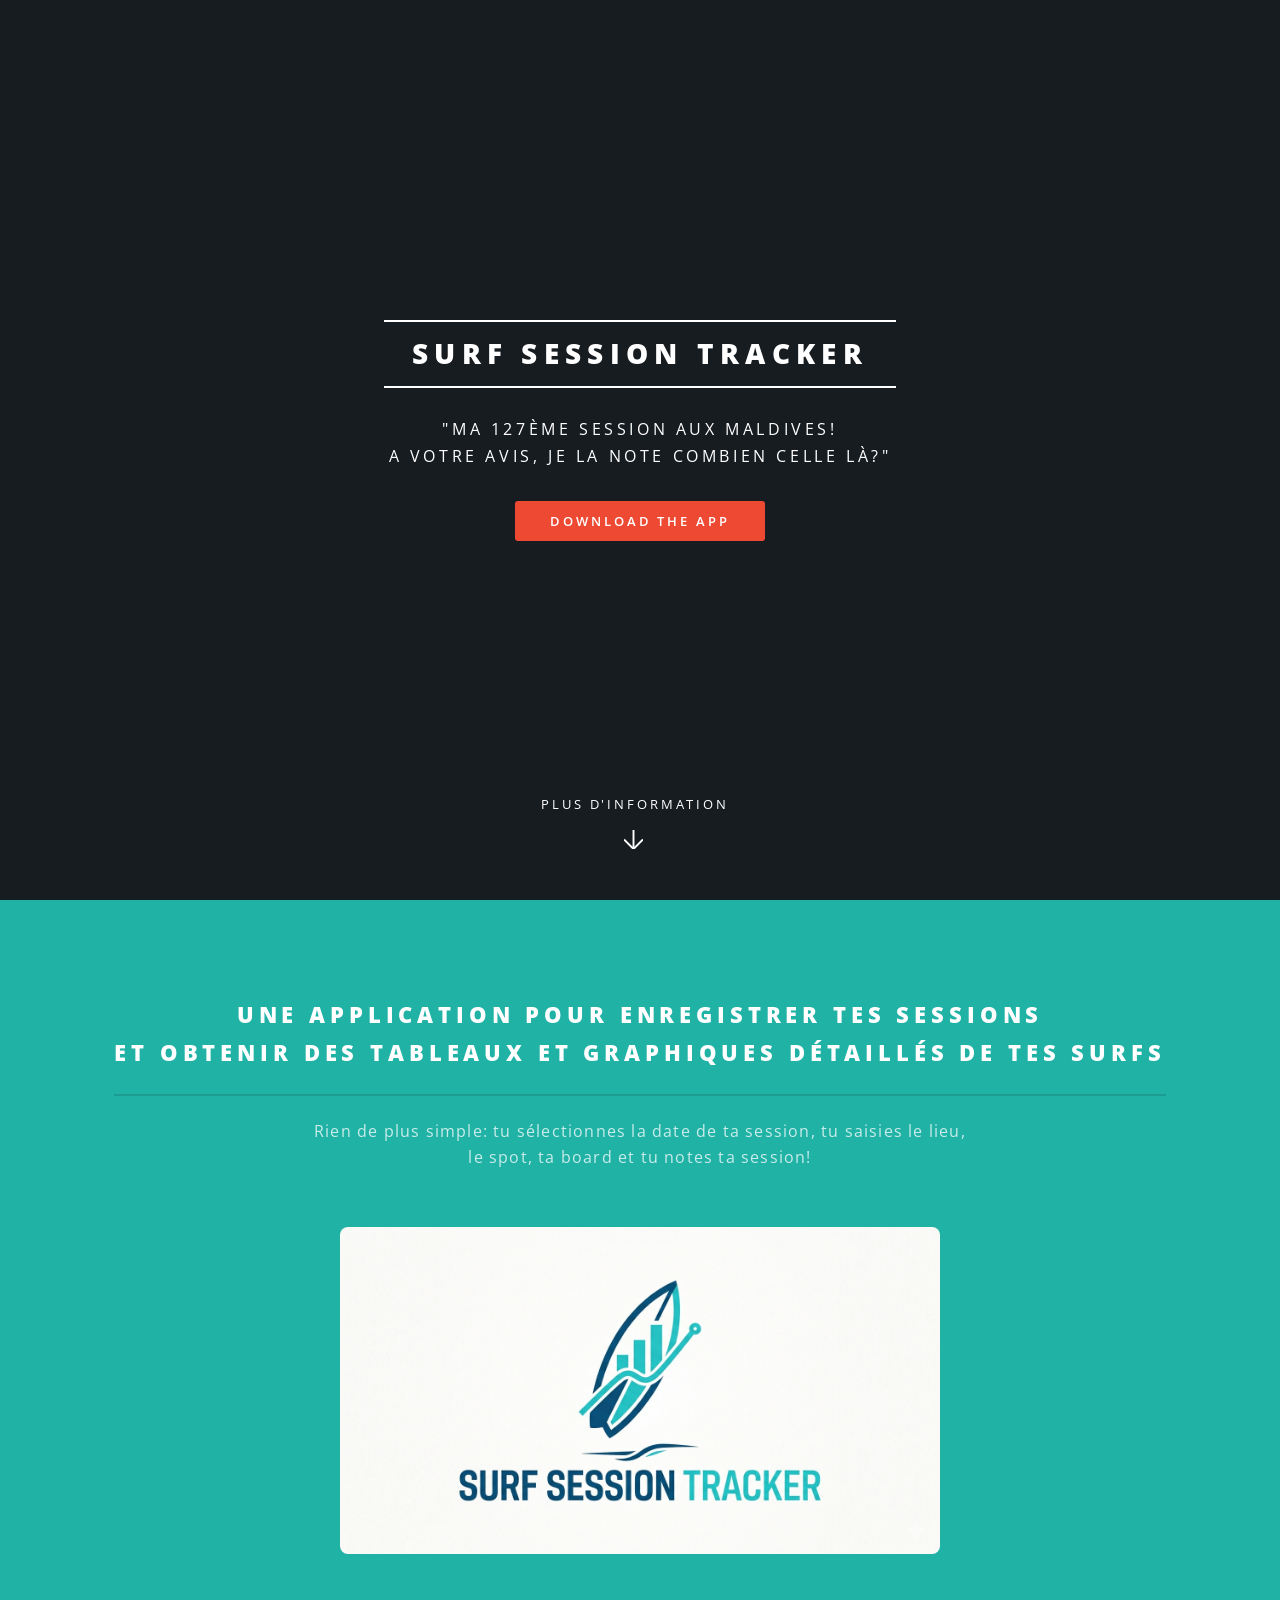
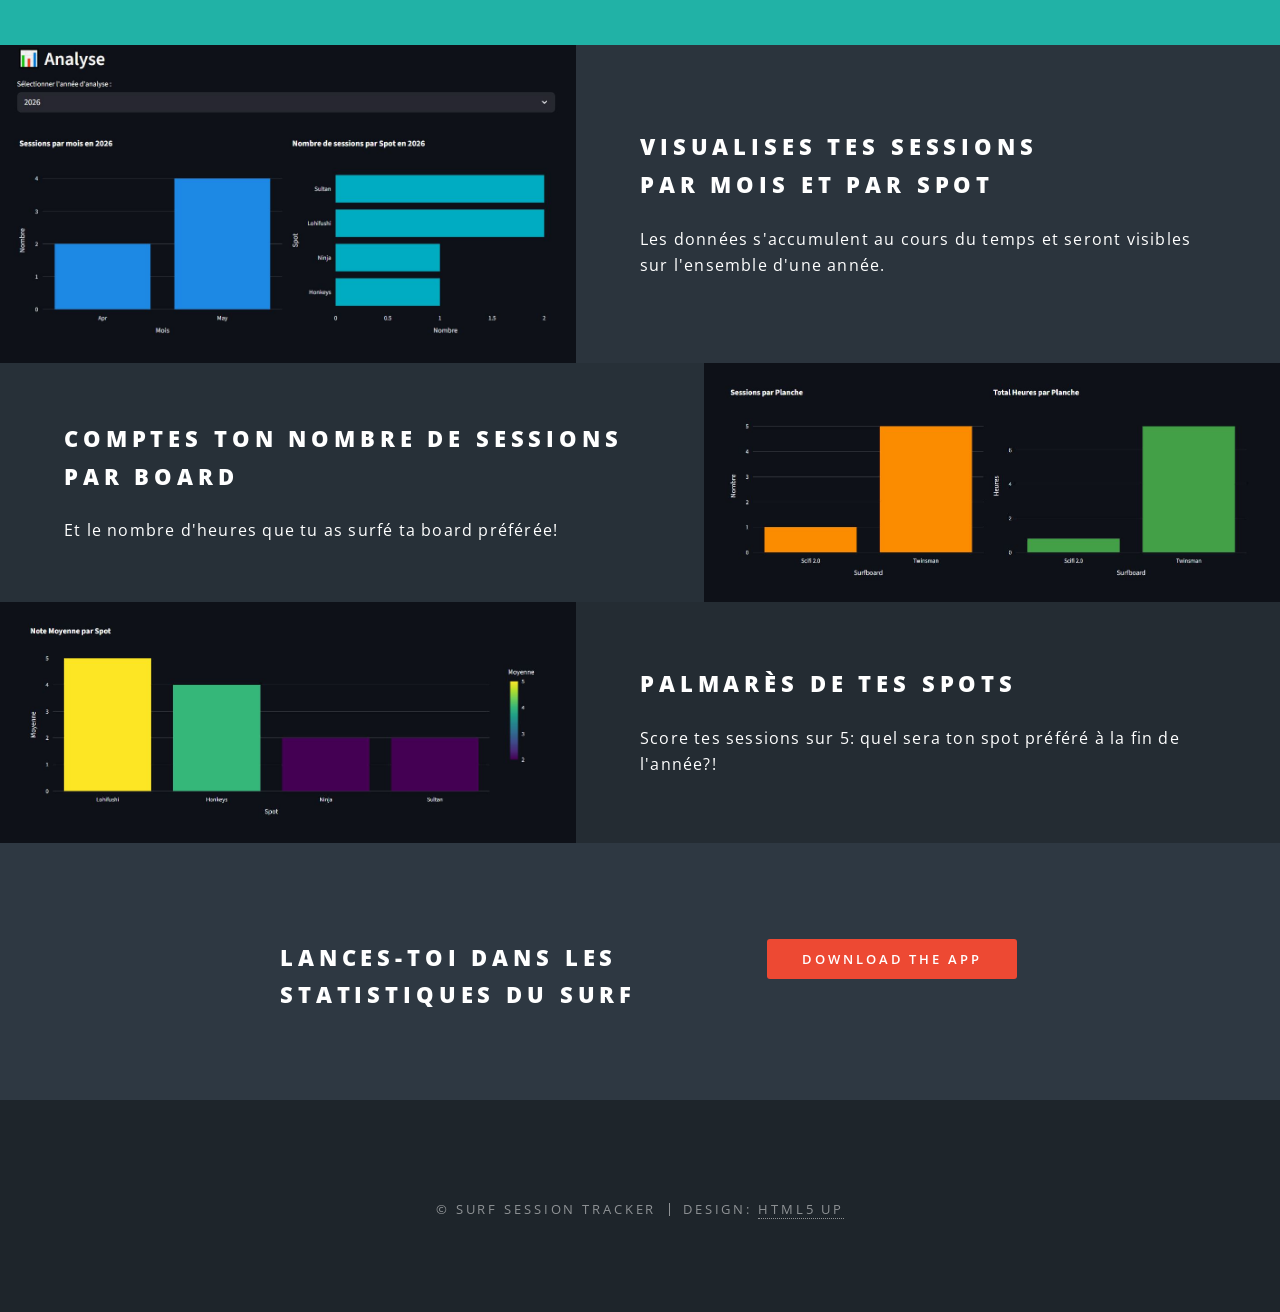
==== commit abcfce5c: "Update index.html" ====
--- a/index.html
+++ b/index.html
@@ -29,7 +29,7 @@
 							<h2>SURF SESSION TRACKER</h2>
 							<p>"Ma 127ème Session aux Maldives! <br />
 							A votre avis, je la note combien celle là?"<br />
-							<a href="http://html5up.net">HTML5 UP</a>.</p>
+							
 							<ul class="actions special">
 								<li><a href="https://github.com/ArseneC-ai/Surf-Session-Tracker/releases/download/v1.0.0/Projet.Surf.Tracker.zip" class="button primary">DOWNLOAD THE APP</a></li>
 							</ul>
@@ -111,4 +111,4 @@
 			<script src="assets/js/main.js"></script>
 
 	</body>
-</html>+</html>
